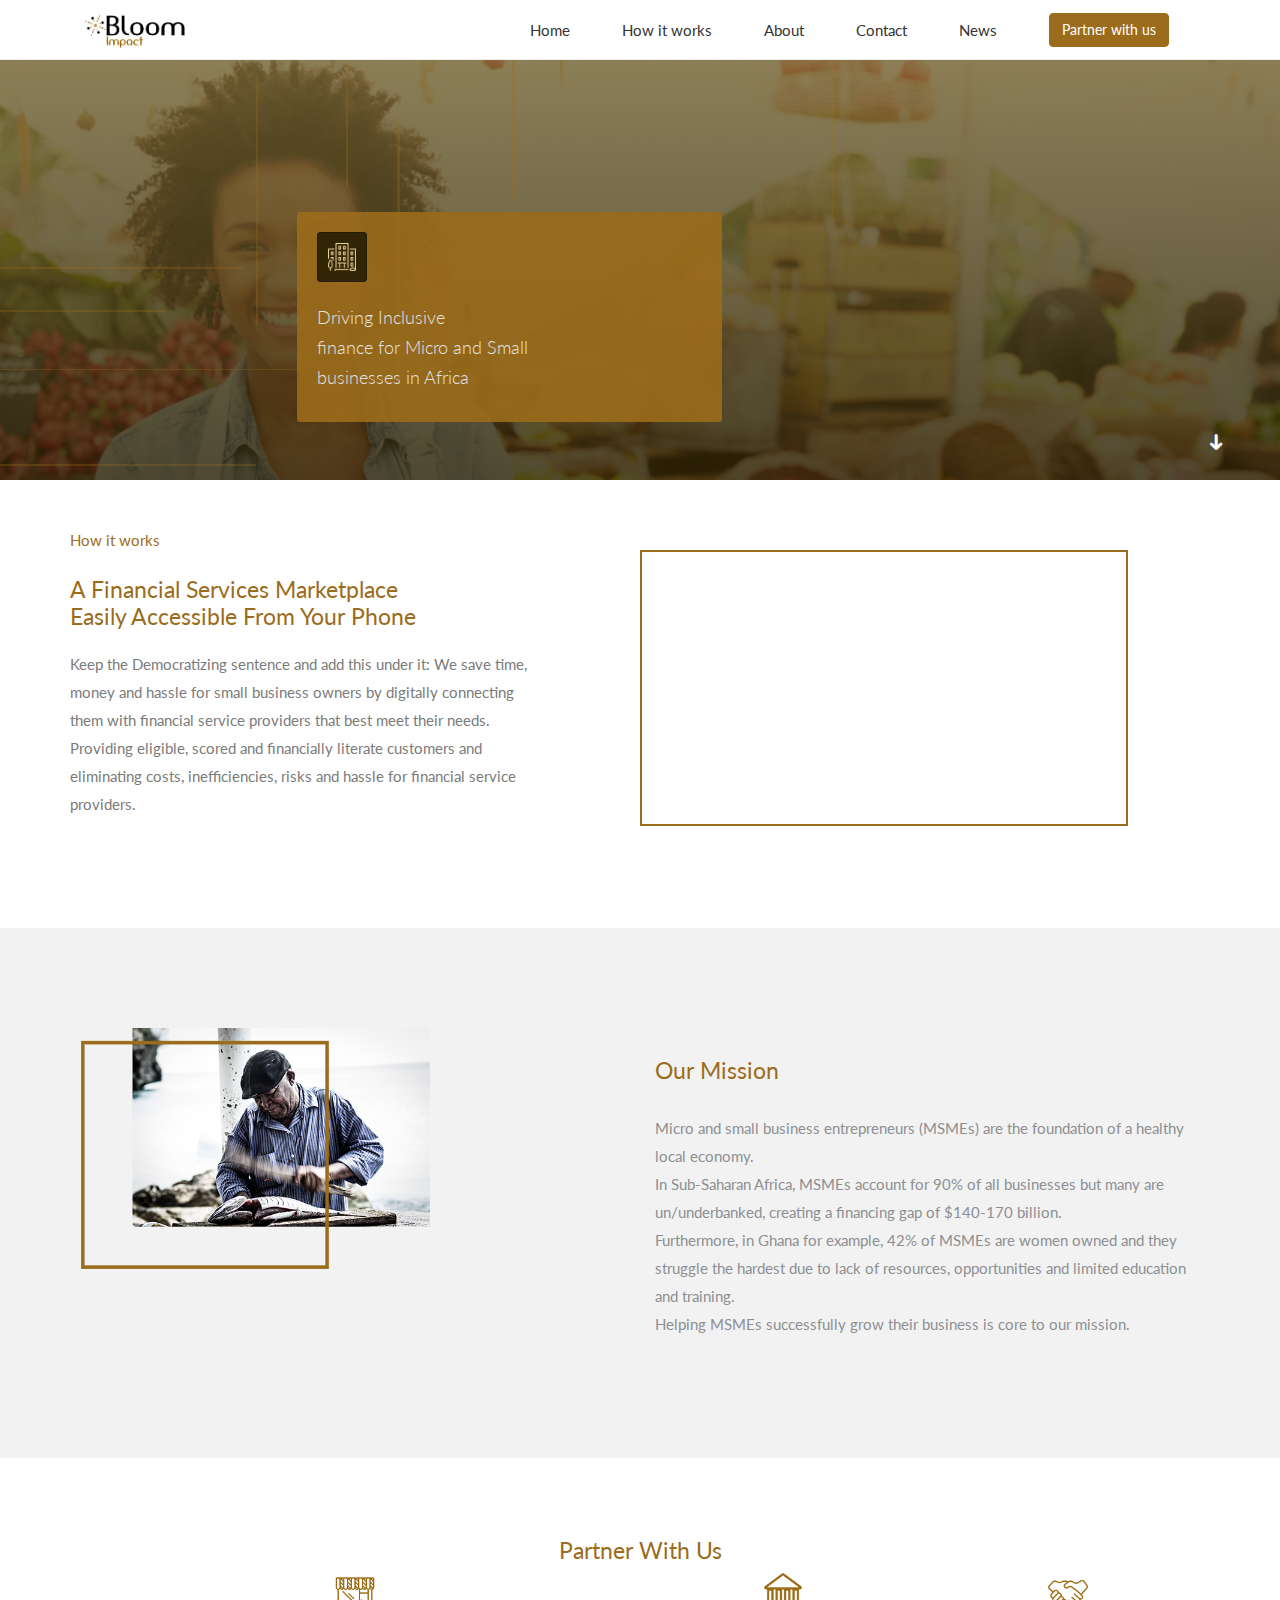
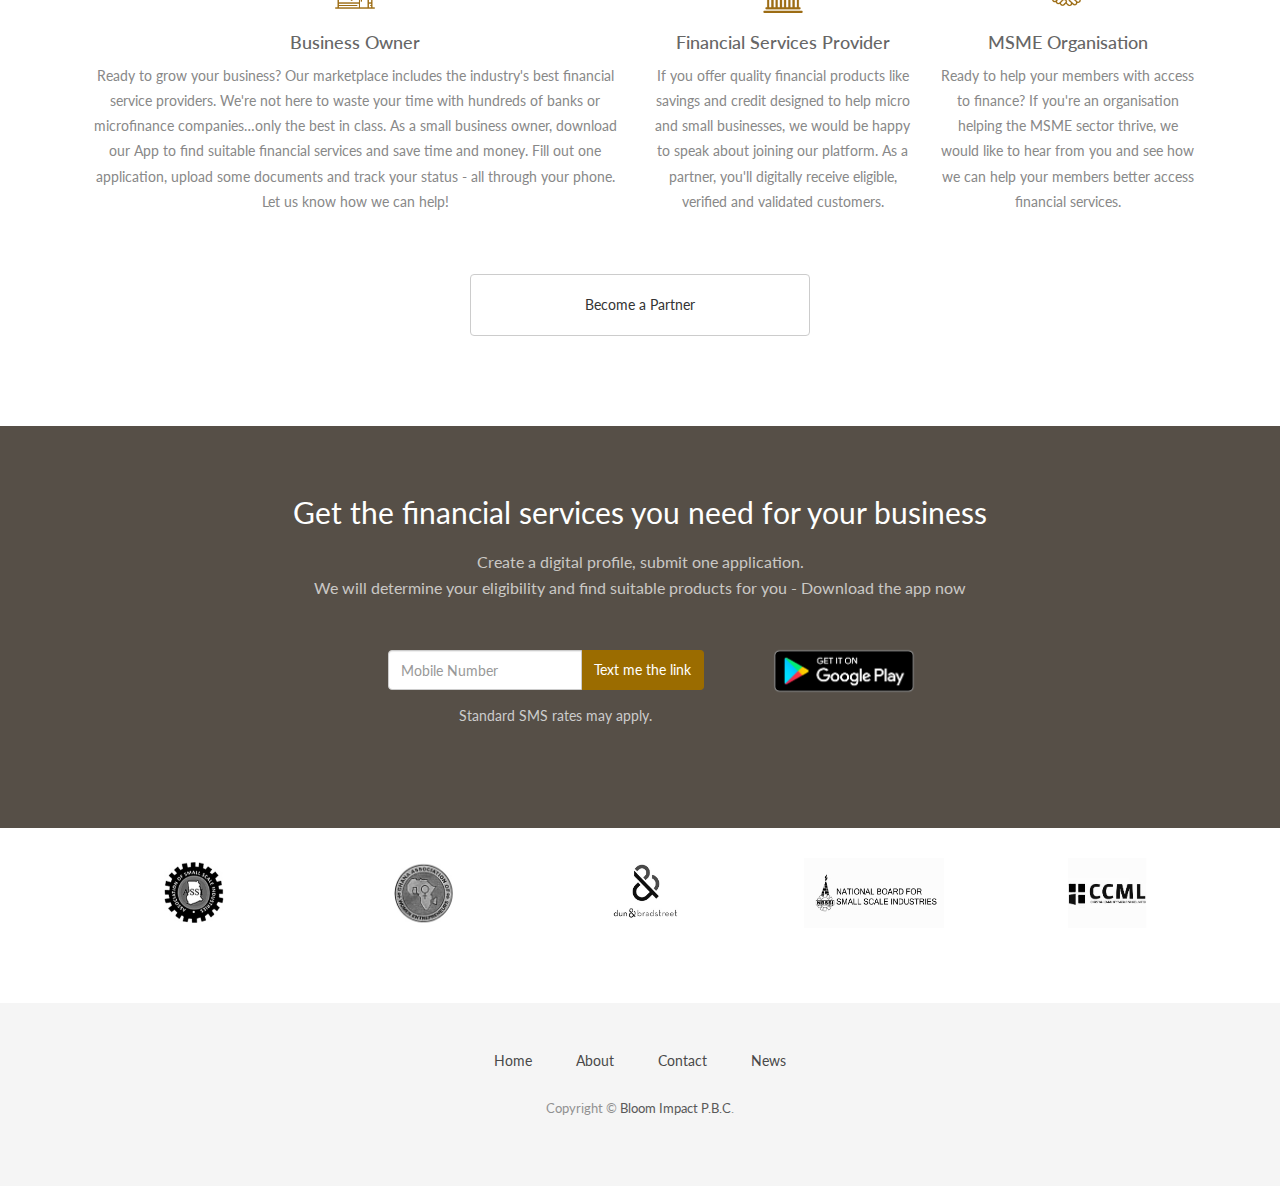
==== index.html @ 213cadcb "Web template" ====
<!DOCTYPE html>
<html>
<head>
   <meta charset="utf-8">
    <meta http-equiv="X-UA-Compatible" content="IE=edge">
    <title>Bloom Impact - A Financial partners Marketplace</title>
    <meta name="description" content="">
    <meta name="viewport" content="width=device-width, initial-scale=1">
    <!-- Place favicon.ico and apple-touch-icon.png in the root directory -->
    <!-- Place favicon.ico and apple-touch-icon.png in the root directory -->
    <link rel="apple-touch-icon" sizes="180x180" href="favicon/apple-touch-icon.png">
    <link rel="icon" type="image/png" sizes="32x32" href="favicon/favicon-32x32.png">
    <link rel="icon" type="image/png" sizes="16x16" href="favicon/favicon-16x16.png">
    <link rel="manifest" href="favicon/manifest.json">
    <link rel="mask-icon" href="favicon/safari-pinned-tab.svg" color="#5bbad5">
    <link rel="shortcut icon" href="favicon/favicon.ico">
    <meta name="msapplication-config" content="favicon/browserconfig.xml">
    <meta name="theme-color" content="#ffffff">    
    <!-- CSS -->
    <link rel="stylesheet" href="css/owl.carousel.css">
    <link rel="stylesheet" href="css/bootstrap.min.css">
    <link rel="stylesheet" href="css/font-awesome.min.css">
    <link rel="stylesheet" href="css/style.css">
    <link rel="stylesheet" href="css/ionicons.min.css">
    <link rel="stylesheet" href="css/animate.css">
    <link rel="stylesheet" href="css/responsive.css">
        <!-- Js -->
    <script src="js/vendor/modernizr-2.6.2.min.js"></script>
    <script src="//ajax.googleapis.com/ajax/libs/jquery/1.10.2/jquery.min.js"></script>
    <script>window.jQuery || document.write('<script src="js/vendor/jquery-1.10.2.min.js"><\/script>')</script>
    <script src="js/bootstrap.min.js"></script>
    <script src="js/owl.carousel.min.js"></script>
    <script src="js/plugins.js"></script>
    <script src="js/jquery.counterup.js"></script>
    <script src="js/slider.js"></script>
    <script src="js/main.js"></script>
</head>
<body>
    <!-- Header Start -->
  <header class="header">
    <div class="container">
      <div class="row">
        <div class="col-md-12 col-sm-12 col-xs-12">
          <!-- header Nav Start -->
          <nav class="navbar navbar-default">
            <div class="container-fluid">
              <!-- Brand and toggle get grouped for better mobile display -->
              <div class="navbar-header">
                <button type="button" class="bloom-vav navbar-toggle collapsed" data-toggle="collapse" data-target="#bs-example-navbar-collapse-1">
                <span class="sr-only">Toggle navigation</span>
                <span class="icon-bar"></span>
                <span class="icon-bar"></span>
                <span class="icon-bar"></span>
                </button>
                <a class="navbar-brand" href="index.html">
                  <img src="img/logo.png" class="small-sz" alt="Bloom Impact Logo">
                </a>
              </div>
                <div class="collapse navbar-collapse bloom-nav-b" id="bs-example-navbar-collapse-1">
                  <ul class="nav navbar-nav navbar-right">
                    <li><a href="#home">Home</a></li>
                    <li><a href="#intro">How it works</a></li>
                    <li><a href="about.html">About</a></li>
                    <li><a href="contact.html">Contact</a></li>
                    <li><a href="news.html">News</a></li>
                    <li><a href="#partner"><button class="btn btn-default btn-bloom">Partner with us</button></a></li>
                  </ul>
                </div><!-- /.navbar-collapse -->
              </div><!-- /.container-fluid -->
            </nav>
          </div>
        </div>
      </div>
    </header><!-- header close -->
    <section id="home">
      <div class="bloomlines hlines"></div>
    <div class="bloomlines lines"></div>
      <div class="container">
        <div class="bloom-wrap">
          <div class="col-md-5 col-sm-5 col-md-offset-2">
             <div class="block">
              <div class="bg-brown col-sm-12 bloom-slider"></div>
            </div>
            </div>
        </div>
        <div class="ion-arrow-down-c animated bounce infinite" style="position: absolute; bottom: 0;
         width: 30px; height: auto; margin-bottom: 20px; right: 0; margin-right: 40px; color: #fff; font-size: 23px !important;"></div>
      </div>
    </section>
  <section id="intro">
      <div class="container">
        <div class="row">
          <div class="col-md-5 col-sm-5 col-xs-12 bloom-move-up">
            <div class="block">
              <div class="section-title">
                <span class="bloom-title-info">How it works</span>
                <h2 class="bloom-title">A financial services marketplace <br/>easily accessible from your phone</h2>
              </div>
              <p>Keep the Democratizing sentence and add this under it:
We save time, money and hassle for small business owners by digitally connecting them with financial service providers that best meet their needs.  Providing eligible, scored and financially literate customers and eliminating costs, inefficiencies, risks and hassle for financial service providers.</p>
            </div>
          </div>
          <div class="col-md-5 col-sm-offset-1 col-sm-5 col-xs-12 bloom-vid-wrap">
            <div class="row bloom-video">
              <style>.embed-container { position: relative; padding-bottom: 56.25%; height: 0; overflow: hidden; max-width: 100%; height: auto; } .embed-container iframe, .embed-container object, .embed-container embed { position: absolute; top: 0; left: 0; width: 100%; height: 100%; }</style><div class='embed-container'><iframe src='https://player.vimeo.com/video/238146349?title=0&amp;byline=0&amp;portrait=0'  frameborder='0' webkitAllowFullScreen mozallowfullscreen allowFullScreen></iframe></div>
            </div>
          </div>
        </div>
      </div>
    </section>
  <section id="feature">
    <div class="container">
      <div class="row">
        <img src="img/section-2.png" class="col-sm-4 col-xs-12 img-wrap-mini">
        <div class="col-md-6 col-sm-6 col-sm-offset-2 col-xs-12">
          <div class="section-title bloom-mg-remove">
                <!--<span class="bloom-title-info">02. Our Background</span>-->
                <br/><br/>
                <h2 class="bloom-title">Our Mission</h2>
              </div>
          <p>Micro and small business entrepreneurs (MSMEs) are the foundation of a healthy local economy. <br/>In Sub-Saharan Africa, MSMEs account for 90% of all businesses but many are un/underbanked, creating a financing gap of $140-170 billion. 
            <br/>
Furthermore, in Ghana for example, 42% of MSMEs are women owned and they struggle the hardest due to lack of resources, opportunities and limited education and training.  
<br/>
Helping MSMEs successfully grow their business is core to our mission.</p>
        </div>
      </div>
    </div>
  </section>
   <!-- partner Start -->
    <section id="partner">
      <div class="container">
        <div class="row">
          <div class="col-sm-12">
          <div class="section-title text-center bloom-mg-remove">
                <h2 class="bloom-title">Partner With Us</h2>
              </div>
            </div>
        </div>
        <div class="col-sm-12">
        <div class="row ">
          <div class="col-sm-6 col-md-6">
            <div class="partner-item">
              <img src="/img/p1.png">
              <h4>Business Owner</h4>
              <p>Ready to grow your business? Our marketplace includes the industry's best financial service providers. We're not here to waste your time with hundreds of banks or microfinance companies…only the best in class. As a small business owner, download our App to find suitable financial services and save time and money. Fill out one application, upload some documents and track your status  - all through your phone. Let us know how we can help!</p>
            </div>
          </div>
          <div class="col-sm-6 col-md-3">
            <div class="partner-item">
              <img src="/img/p2.png">
              <h4>Financial Services Provider</h4>
              <p>If you offer quality financial products like savings and credit designed to help micro and small businesses, we would be happy to speak about joining our platform. As a partner, you'll digitally receive eligible, verified and validated customers. </p>
            </div>
          </div>
          <div class="col-sm-6 col-md-3">
            <div class="partner-item">
              <img src="/img/p3.png">
              <h4>MSME Organisation</h4>
              <p>Ready to help your members with access to finance? If you're an organisation helping the MSME sector thrive, we would like to hear from you and see how we can help your members better access financial services.</p>
            </div>
          </div>
          <div class="col-sm-12 text-center">
            <div class="col-sm-4 col-md-offset-4"><a class="btn btn-default btn-block btn-partner" href="#" >Become a Partner</a></div>
          </div>
        </div>
      </div>
    </div>
    </section>
  <section id="call-to-action">
      <div class="container">
        <div class="row">
          <div class="col-md-12 col-sm-12 col-xs-12">
            <div class="block">
              <h2>Get the financial services you need for your business</h2>
              <p class="call-big">Create a digital profile, submit one application. <br/>We will determine your eligibility and find suitable products for you - Download the app now</p>
              <!--<a class="btn btn-default btn-call-to-action" href="#">Download App And Get Started</a>-->
            </div>
            <div class="block">
                <section class="download-section">
      <div class="row">
      <div class="col-md-8 col-md-offset-3 col-sm-12 col-xs-12">
      <br/>
      <div class="row">
        <div class="col-sm-6 col-xs-12 mg-top-sml">
          <!--<div class="col-sm-2 col-xs-12">
          <select name="country_code" class="bloomselect">
      <option value="233" data-region="GH" class="ttdl-preview" selected>
        +233
      </option>
        <option value="93" data-region="AF" data-placeholder="070 123 4567">
          Afghanistan (+93)
        </option>
      
        <option value="355" data-region="AL" data-placeholder="066 123 4567">
          Albania (+355)
        </option>
      
        <option value="213" data-region="DZ" data-placeholder="0551 23 45 67">
          Algeria (+213)
        </option>
      
        <option value="1" data-region="AS" data-placeholder="(684) 733-1234">
          American Samoa (+1)
        </option>
      
        <option value="376" data-region="AD" data-placeholder="312 345">
          Andorra (+376)
        </option>
      
        <option value="244" data-region="AO" data-placeholder="923 123 456">
          Angola (+244)
        </option>
      
        <option value="1" data-region="AI" data-placeholder="(264) 235-1234">
          Anguilla (+1)
        </option>
      
        <option value="1" data-region="AG" data-placeholder="(268) 464-1234">
          Antigua and Barbuda (+1)
        </option>
      
        <option value="54" data-region="AR" data-placeholder="011 15-2345-6789">
          Argentina (+54)
        </option>
      
        <option value="374" data-region="AM" data-placeholder="077 123456">
          Armenia (+374)
        </option>
      
        <option value="297" data-region="AW" data-placeholder="560 1234">
          Aruba (+297)
        </option>
      
        <option value="61" data-region="AU" data-placeholder="0412 345 678">
          Australia (+61)
        </option>
      
        <option value="43" data-region="AT" data-placeholder="0664 123456">
          Austria (+43)
        </option>
      
        <option value="994" data-region="AZ" data-placeholder="040 123 45 67">
          Azerbaijan (+994)
        </option>
      
        <option value="1" data-region="BS" data-placeholder="(242) 359-1234">
          Bahamas (+1)
        </option>
      
        <option value="973" data-region="BH" data-placeholder="3600 1234">
          Bahrain (+973)
        </option>
      
        <option value="880" data-region="BD" data-placeholder="01812-345678">
          Bangladesh (+880)
        </option>
      
        <option value="1" data-region="BB" data-placeholder="(246) 250-1234">
          Barbados (+1)
        </option>
      
        <option value="375" data-region="BY" data-placeholder="8 029 491-19-11">
          Belarus (+375)
        </option>
      
        <option value="32" data-region="BE" data-placeholder="0470 12 34 56">
          Belgium (+32)
        </option>
      
        <option value="501" data-region="BZ" data-placeholder="622-1234">
          Belize (+501)
        </option>
      
        <option value="229" data-region="BJ" data-placeholder="90 01 12 34">
          Benin (+229)
        </option>
      
        <option value="1" data-region="BM" data-placeholder="(441) 370-1234">
          Bermuda (+1)
        </option>
      
        <option value="975" data-region="BT" data-placeholder="17 12 34 56">
          Bhutan (+975)
        </option>
      
        <option value="591" data-region="BO" data-placeholder="71234567">
          Bolivia (+591)
        </option>
      
        <option value="599" data-region="BQ" data-placeholder="318 1234">
          Bonaire, Sint Eustatius and Saba (+599)
        </option>
      
        <option value="387" data-region="BA" data-placeholder="061 123 456">
          Bosnia and Herzegovina (+387)
        </option>
      
        <option value="267" data-region="BW" data-placeholder="71 123 456">
          Botswana (+267)
        </option>
      
        <option value="55" data-region="BR" data-placeholder="(11) 96123-4567">
          Brazil (+55)
        </option>
      
        <option value="246" data-region="IO" data-placeholder="380 1234">
          British Indian Ocean Territory (+246)
        </option>
      
        <option value="1" data-region="VG" data-placeholder="(284) 300-1234">
          British Virgin Islands (+1)
        </option>
      
        <option value="673" data-region="BN" data-placeholder="712 3456">
          Brunei (+673)
        </option>
      
        <option value="359" data-region="BG" data-placeholder="048 123 456">
          Bulgaria (+359)
        </option>
      
        <option value="226" data-region="BF" data-placeholder="70 12 34 56">
          Burkina Faso (+226)
        </option>
      
        <option value="257" data-region="BI" data-placeholder="79 56 12 34">
          Burundi (+257)
        </option>
      
        <option value="855" data-region="KH" data-placeholder="091 234 567">
          Cambodia (+855)
        </option>
      
        <option value="237" data-region="CM" data-placeholder="6 71 23 45 67">
          Cameroon (+237)
        </option>
      
        <option value="1" data-region="CA" data-placeholder="(204) 234-5678">
          Canada (+1)
        </option>
      
        <option value="238" data-region="CV" data-placeholder="991 12 34">
          Cape Verde (+238)
        </option>
      
        <option value="1" data-region="KY" data-placeholder="(345) 323-1234">
          Cayman Islands (+1)
        </option>
      
        <option value="236" data-region="CF" data-placeholder="70 01 23 45">
          Central African Republic (+236)
        </option>
      
        <option value="235" data-region="TD" data-placeholder="63 01 23 45">
          Chad (+235)
        </option>
      
        <option value="56" data-region="CL" data-placeholder="09 6123 4567">
          Chile (+56)
        </option>
      
        <option value="86" data-region="CN" data-placeholder="131 2345 6789">
          China (+86)
        </option>
      
        <option value="61" data-region="CX" data-placeholder="0412 345 678">
          Christmas Island (+61)
        </option>
      
        <option value="61" data-region="CC" data-placeholder="0412 345 678">
          Cocos Islands (+61)
        </option>
      
        <option value="57" data-region="CO" data-placeholder="321 1234567">
          Colombia (+57)
        </option>
      
        <option value="269" data-region="KM" data-placeholder="321 23 45">
          Comoros (+269)
        </option>
      
        <option value="242" data-region="CG" data-placeholder="06 123 4567">
          Congo (+242)
        </option>
      
        <option value="682" data-region="CK" data-placeholder="71 234">
          Cook Islands (+682)
        </option>
      
        <option value="506" data-region="CR" data-placeholder="8312 3456">
          Costa Rica (+506)
        </option>
      
        <option value="385" data-region="HR" data-placeholder="091 234 5678">
          Croatia (+385)
        </option>
      
        <option value="53" data-region="CU" data-placeholder="05 1234567">
          Cuba (+53)
        </option>
      
        <option value="599" data-region="CW" data-placeholder="9 518 1234">
          Curaçao (+599)
        </option>
      
        <option value="357" data-region="CY" data-placeholder="96 123456">
          Cyprus (+357)
        </option>
      
        <option value="420" data-region="CZ" data-placeholder="601 123 456">
          Czech Republic (+420)
        </option>
      
        <option value="225" data-region="CI" data-placeholder="01 23 45 67">
          Côte d&#x27;Ivoire (+225)
        </option>
      
        <option value="45" data-region="DK" data-placeholder="20 12 34 56">
          Denmark (+45)
        </option>
      
        <option value="253" data-region="DJ" data-placeholder="77 83 10 01">
          Djibouti (+253)
        </option>
      
        <option value="1" data-region="DM" data-placeholder="(767) 225-1234">
          Dominica (+1)
        </option>
      
        <option value="1" data-region="DO" data-placeholder="(809) 234-5678">
          Dominican Republic (+1)
        </option>
      
        <option value="593" data-region="EC" data-placeholder="099 123 4567">
          Ecuador (+593)
        </option>
      
        <option value="20" data-region="EG" data-placeholder="0100 123 4567">
          Egypt (+20)
        </option>
      
        <option value="503" data-region="SV" data-placeholder="7012 3456">
          El Salvador (+503)
        </option>
      
        <option value="240" data-region="GQ" data-placeholder="222 123 456">
          Equatorial Guinea (+240)
        </option>
      
        <option value="291" data-region="ER" data-placeholder="07 123 456">
          Eritrea (+291)
        </option>
      
        <option value="372" data-region="EE" data-placeholder="5123 4567">
          Estonia (+372)
        </option>
      
        <option value="251" data-region="ET" data-placeholder="091 123 4567">
          Ethiopia (+251)
        </option>
      
        <option value="500" data-region="FK" data-placeholder="51234">
          Falkland Islands (+500)
        </option>
      
        <option value="298" data-region="FO" data-placeholder="211234">
          Faroe Islands (+298)
        </option>
      
        <option value="679" data-region="FJ" data-placeholder="701 2345">
          Fiji (+679)
        </option>
      
        <option value="358" data-region="FI" data-placeholder="041 2345678">
          Finland (+358)
        </option>
      
        <option value="33" data-region="FR" data-placeholder="06 12 34 56 78">
          France (+33)
        </option>
      
        <option value="594" data-region="GF" data-placeholder="0694 20 12 34">
          French Guiana (+594)
        </option>
      
        <option value="689" data-region="PF" data-placeholder="87 12 34 56">
          French Polynesia (+689)
        </option>
      
        <option value="241" data-region="GA" data-placeholder="06 03 12 34">
          Gabon (+241)
        </option>
      
        <option value="220" data-region="GM" data-placeholder="301 2345">
          Gambia (+220)
        </option>
      
        <option value="995" data-region="GE" data-placeholder="555 12 34 56">
          Georgia (+995)
        </option>
      
        <option value="49" data-region="DE" data-placeholder="01512 3456789">
          Germany (+49)
        </option>
      
        <option value="233" data-region="GH" data-placeholder="023 123 4567">
          Ghana (+233)
        </option>
      
        <option value="350" data-region="GI" data-placeholder="57123456">
          Gibraltar (+350)
        </option>
      
        <option value="30" data-region="GR" data-placeholder="691 234 5678">
          Greece (+30)
        </option>
      
        <option value="299" data-region="GL" data-placeholder="22 12 34">
          Greenland (+299)
        </option>
      
        <option value="1" data-region="GD" data-placeholder="(473) 403-1234">
          Grenada (+1)
        </option>
      
        <option value="590" data-region="GP" data-placeholder="0690 30-1234">
          Guadeloupe (+590)
        </option>
      
        <option value="1" data-region="GU" data-placeholder="(671) 300-1234">
          Guam (+1)
        </option>
      
        <option value="502" data-region="GT" data-placeholder="5123 4567">
          Guatemala (+502)
        </option>
      
        <option value="44" data-region="GG" data-placeholder="07781 123456">
          Guernsey (+44)
        </option>
      
        <option value="224" data-region="GN" data-placeholder="601 12 34 56">
          Guinea (+224)
        </option>
      
        <option value="245" data-region="GW" data-placeholder="955 012 345">
          Guinea-Bissau (+245)
        </option>
      
        <option value="592" data-region="GY" data-placeholder="609 1234">
          Guyana (+592)
        </option>
      
        <option value="509" data-region="HT" data-placeholder="34 10 1234">
          Haiti (+509)
        </option>
      
        <option value="504" data-region="HN" data-placeholder="9123-4567">
          Honduras (+504)
        </option>
      
        <option value="852" data-region="HK" data-placeholder="5123 4567">
          Hong Kong (+852)
        </option>
      
        <option value="36" data-region="HU" data-placeholder="(20) 123 4567">
          Hungary (+36)
        </option>
      
        <option value="354" data-region="IS" data-placeholder="611 1234">
          Iceland (+354)
        </option>
      
        <option value="91" data-region="IN" data-placeholder="099876 54321">
          India (+91)
        </option>
      
        <option value="62" data-region="ID" data-placeholder="0812-345-678">
          Indonesia (+62)
        </option>
      
        <option value="98" data-region="IR" data-placeholder="0912 345 6789">
          Iran (+98)
        </option>
      
        <option value="964" data-region="IQ" data-placeholder="0791 234 5678">
          Iraq (+964)
        </option>
      
        <option value="353" data-region="IE" data-placeholder="085 012 3456">
          Ireland (+353)
        </option>
      
        <option value="44" data-region="IM" data-placeholder="07924 123456">
          Isle Of Man (+44)
        </option>
      
        <option value="972" data-region="IL" data-placeholder="050-123-4567">
          Israel (+972)
        </option>
      
        <option value="39" data-region="IT" data-placeholder="312 345 6789">
          Italy (+39)
        </option>
      
        <option value="1" data-region="JM" data-placeholder="(876) 210-1234">
          Jamaica (+1)
        </option>
      
        <option value="81" data-region="JP" data-placeholder="090-1234-5678">
          Japan (+81)
        </option>
      
        <option value="44" data-region="JE" data-placeholder="07797 123456">
          Jersey (+44)
        </option>
      
        <option value="962" data-region="JO" data-placeholder="07 9012 3456">
          Jordan (+962)
        </option>
      
        <option value="7" data-region="KZ" data-placeholder="8 (771) 000 9998">
          Kazakhstan (+7)
        </option>
      
        <option value="254" data-region="KE" data-placeholder="0712 123456">
          Kenya (+254)
        </option>
      
        <option value="686" data-region="KI" data-placeholder="72012345">
          Kiribati (+686)
        </option>
      
        <option value="965" data-region="KW" data-placeholder="500 12345">
          Kuwait (+965)
        </option>
      
        <option value="996" data-region="KG" data-placeholder="0700 123 456">
          Kyrgyzstan (+996)
        </option>
      
        <option value="856" data-region="LA" data-placeholder="020 23 123 456">
          Laos (+856)
        </option>
      
        <option value="371" data-region="LV" data-placeholder="21 234 567">
          Latvia (+371)
        </option>
      
        <option value="961" data-region="LB" data-placeholder="71 123 456">
          Lebanon (+961)
        </option>
      
        <option value="266" data-region="LS" data-placeholder="5012 3456">
          Lesotho (+266)
        </option>
      
        <option value="231" data-region="LR" data-placeholder="0770 123 456">
          Liberia (+231)
        </option>
      
        <option value="218" data-region="LY" data-placeholder="091-2345678">
          Libya (+218)
        </option>
      
        <option value="423" data-region="LI" data-placeholder="660 234 567">
          Liechtenstein (+423)
        </option>
      
        <option value="370" data-region="LT" data-placeholder="(8-612) 34567">
          Lithuania (+370)
        </option>
      
        <option value="352" data-region="LU" data-placeholder="628 123 456">
          Luxembourg (+352)
        </option>
      
        <option value="853" data-region="MO" data-placeholder="6612 3456">
          Macao (+853)
        </option>
      
        <option value="389" data-region="MK" data-placeholder="072 345 678">
          Macedonia (+389)
        </option>
      
        <option value="261" data-region="MG" data-placeholder="032 12 345 67">
          Madagascar (+261)
        </option>
      
        <option value="265" data-region="MW" data-placeholder="0991 23 45 67">
          Malawi (+265)
        </option>
      
        <option value="60" data-region="MY" data-placeholder="012-345 6789">
          Malaysia (+60)
        </option>
      
        <option value="960" data-region="MV" data-placeholder="771-2345">
          Maldives (+960)
        </option>
      
        <option value="223" data-region="ML" data-placeholder="65 01 23 45">
          Mali (+223)
        </option>
      
        <option value="356" data-region="MT" data-placeholder="9696 1234">
          Malta (+356)
        </option>
      
        <option value="692" data-region="MH" data-placeholder="235-1234">
          Marshall Islands (+692)
        </option>
      
        <option value="596" data-region="MQ" data-placeholder="0696 20 12 34">
          Martinique (+596)
        </option>
      
        <option value="222" data-region="MR" data-placeholder="22 12 34 56">
          Mauritania (+222)
        </option>
      
        <option value="230" data-region="MU" data-placeholder="5251 2345">
          Mauritius (+230)
        </option>
      
        <option value="262" data-region="YT" data-placeholder="0639 12 34 56">
          Mayotte (+262)
        </option>
      
        <option value="52" data-region="MX" data-placeholder="044 222 123 4567">
          Mexico (+52)
        </option>
      
        <option value="691" data-region="FM" data-placeholder="350 1234">
          Micronesia (+691)
        </option>
      
        <option value="373" data-region="MD" data-placeholder="0621 12 345">
          Moldova (+373)
        </option>
      
        <option value="377" data-region="MC" data-placeholder="06 12 34 56 78">
          Monaco (+377)
        </option>
      
        <option value="976" data-region="MN" data-placeholder="8812 3456">
          Mongolia (+976)
        </option>
      
        <option value="382" data-region="ME" data-placeholder="067 622 901">
          Montenegro (+382)
        </option>
      
        <option value="1" data-region="MS" data-placeholder="(664) 492-3456">
          Montserrat (+1)
        </option>
      
        <option value="212" data-region="MA" data-placeholder="0650-123456">
          Morocco (+212)
        </option>
      
        <option value="258" data-region="MZ" data-placeholder="82 123 4567">
          Mozambique (+258)
        </option>
      
        <option value="95" data-region="MM" data-placeholder="09 212 3456">
          Myanmar (+95)
        </option>
      
        <option value="264" data-region="NA" data-placeholder="081 123 4567">
          Namibia (+264)
        </option>
      
        <option value="674" data-region="NR" data-placeholder="555 1234">
          Nauru (+674)
        </option>
      
        <option value="977" data-region="NP" data-placeholder="984-1234567">
          Nepal (+977)
        </option>
      
        <option value="31" data-region="NL" data-placeholder="06 12345678">
          Netherlands (+31)
        </option>
      
        <option value="687" data-region="NC" data-placeholder="75.12.34">
          New Caledonia (+687)
        </option>
      
        <option value="64" data-region="NZ" data-placeholder="021 123 4567">
          New Zealand (+64)
        </option>
      
        <option value="505" data-region="NI" data-placeholder="8123 4567">
          Nicaragua (+505)
        </option>
      
        <option value="227" data-region="NE" data-placeholder="93 12 34 56">
          Niger (+227)
        </option>
      
        <option value="234" data-region="NG" data-placeholder="0802 123 4567">
          Nigeria (+234)
        </option>
      
        <option value="683" data-region="NU" data-placeholder="1234">
          Niue (+683)
        </option>
      
        <option value="672" data-region="NF" data-placeholder="3 81234">
          Norfolk Island (+672)
        </option>
      
        <option value="850" data-region="KP" data-placeholder="0192 123 4567">
          North Korea (+850)
        </option>
      
        <option value="1" data-region="MP" data-placeholder="(670) 234-5678">
          Northern Mariana Islands (+1)
        </option>
      
        <option value="47" data-region="NO" data-placeholder="406 12 345">
          Norway (+47)
        </option>
      
        <option value="968" data-region="OM" data-placeholder="9212 3456">
          Oman (+968)
        </option>
      
        <option value="92" data-region="PK" data-placeholder="0301 2345678">
          Pakistan (+92)
        </option>
      
        <option value="680" data-region="PW" data-placeholder="620 1234">
          Palau (+680)
        </option>
      
        <option value="970" data-region="PS" data-placeholder="0599 123 456">
          Palestine (+970)
        </option>
      
        <option value="507" data-region="PA" data-placeholder="6001-2345">
          Panama (+507)
        </option>
      
        <option value="675" data-region="PG" data-placeholder="681 2345">
          Papua New Guinea (+675)
        </option>
      
        <option value="595" data-region="PY" data-placeholder="0961 456789">
          Paraguay (+595)
        </option>
      
        <option value="51" data-region="PE" data-placeholder="912 345 678">
          Peru (+51)
        </option>
      
        <option value="63" data-region="PH" data-placeholder="0905 123 4567">
          Philippines (+63)
        </option>
      
        <option value="48" data-region="PL" data-placeholder="512 345 678">
          Poland (+48)
        </option>
      
        <option value="351" data-region="PT" data-placeholder="912 345 678">
          Portugal (+351)
        </option>
      
        <option value="1" data-region="PR" data-placeholder="(787) 234-5678">
          Puerto Rico (+1)
        </option>
      
        <option value="974" data-region="QA" data-placeholder="3312 3456">
          Qatar (+974)
        </option>
      
        <option value="262" data-region="RE" data-placeholder="0692 12 34 56">
          Reunion (+262)
        </option>
      
        <option value="40" data-region="RO" data-placeholder="0712 345 678">
          Romania (+40)
        </option>
      
        <option value="7" data-region="RU" data-placeholder="8 (912) 345-67-89">
          Russia (+7)
        </option>
      
        <option value="250" data-region="RW" data-placeholder="0720 123 456">
          Rwanda (+250)
        </option>
      
        <option value="590" data-region="BL" data-placeholder="0690 30-1234">
          Saint Barthélemy (+590)
        </option>
      
        <option value="290" data-region="SH" data-placeholder="22158">
          Saint Helena (+290)
        </option>
      
        <option value="1" data-region="KN" data-placeholder="(869) 765-2917">
          Saint Kitts And Nevis (+1)
        </option>
      
        <option value="1" data-region="LC" data-placeholder="(758) 284-5678">
          Saint Lucia (+1)
        </option>
      
        <option value="590" data-region="MF" data-placeholder="0690 30-1234">
          Saint Martin (+590)
        </option>
      
        <option value="508" data-region="PM" data-placeholder="055 12 34">
          Saint Pierre And Miquelon (+508)
        </option>
      
        <option value="1" data-region="VC" data-placeholder="(784) 430-1234">
          Saint Vincent And The Grenadines (+1)
        </option>
      
        <option value="685" data-region="WS" data-placeholder="601234">
          Samoa (+685)
        </option>
      
        <option value="378" data-region="SM" data-placeholder="66 66 12 12">
          San Marino (+378)
        </option>
      
        <option value="239" data-region="ST" data-placeholder="981 2345">
          Sao Tome And Principe (+239)
        </option>
      
        <option value="966" data-region="SA" data-placeholder="051 234 5678">
          Saudi Arabia (+966)
        </option>
      
        <option value="221" data-region="SN" data-placeholder="70 123 45 67">
          Senegal (+221)
        </option>
      
        <option value="381" data-region="RS" data-placeholder="060 1234567">
          Serbia (+381)
        </option>
      
        <option value="248" data-region="SC" data-placeholder="2 510 123">
          Seychelles (+248)
        </option>
      
        <option value="232" data-region="SL" data-placeholder="(025) 123456">
          Sierra Leone (+232)
        </option>
      
        <option value="65" data-region="SG" data-placeholder="8123 4567">
          Singapore (+65)
        </option>
      
        <option value="1" data-region="SX" data-placeholder="(721) 520-5678">
          Sint Maarten (Dutch part) (+1)
        </option>
      
        <option value="421" data-region="SK" data-placeholder="0912 123 456">
          Slovakia (+421)
        </option>
      
        <option value="386" data-region="SI" data-placeholder="031 234 567">
          Slovenia (+386)
        </option>
      
        <option value="677" data-region="SB" data-placeholder="74 21234">
          Solomon Islands (+677)
        </option>
      
        <option value="252" data-region="SO" data-placeholder="7 1123456">
          Somalia (+252)
        </option>
      
        <option value="27" data-region="ZA" data-placeholder="071 123 4567">
          South Africa (+27)
        </option>
      
        <option value="82" data-region="KR" data-placeholder="010-0000-0000">
          South Korea (+82)
        </option>
      
        <option value="211" data-region="SS" data-placeholder="0977 123 456">
          South Sudan (+211)
        </option>
      
        <option value="34" data-region="ES" data-placeholder="612 34 56 78">
          Spain (+34)
        </option>
      
        <option value="94" data-region="LK" data-placeholder="071 234 5678">
          Sri Lanka (+94)
        </option>
      
        <option value="249" data-region="SD" data-placeholder="091 123 1234">
          Sudan (+249)
        </option>
      
        <option value="597" data-region="SR" data-placeholder="741-2345">
          Suriname (+597)
        </option>
      
        <option value="47" data-region="SJ" data-placeholder="412 34 567">
          Svalbard And Jan Mayen (+47)
        </option>
      
        <option value="268" data-region="SZ" data-placeholder="7612 3456">
          Swaziland (+268)
        </option>
      
        <option value="46" data-region="SE" data-placeholder="070-123 45 67">
          Sweden (+46)
        </option>
      
        <option value="41" data-region="CH" data-placeholder="078 123 45 67">
          Switzerland (+41)
        </option>
      
        <option value="963" data-region="SY" data-placeholder="0944 567 890">
          Syria (+963)
        </option>
      
        <option value="886" data-region="TW" data-placeholder="0912 345 678">
          Taiwan (+886)
        </option>
      
        <option value="992" data-region="TJ" data-placeholder="(8) 917 12 3456">
          Tajikistan (+992)
        </option>
      
        <option value="255" data-region="TZ" data-placeholder="0621 234 567">
          Tanzania (+255)
        </option>
      
        <option value="66" data-region="TH" data-placeholder="081 234 5678">
          Thailand (+66)
        </option>
      
        <option value="243" data-region="CD" data-placeholder="0991 234 567">
          The Democratic Republic Of Congo (+243)
        </option>
      
        <option value="670" data-region="TL" data-placeholder="7721 2345">
          Timor-Leste (+670)
        </option>
      
        <option value="228" data-region="TG" data-placeholder="90 11 23 45">
          Togo (+228)
        </option>
      
        <option value="690" data-region="TK" data-placeholder="7290">
          Tokelau (+690)
        </option>
      
        <option value="676" data-region="TO" data-placeholder="771 5123">
          Tonga (+676)
        </option>
      
        <option value="1" data-region="TT" data-placeholder="(868) 291-1234">
          Trinidad and Tobago (+1)
        </option>
      
        <option value="216" data-region="TN" data-placeholder="20 123 456">
          Tunisia (+216)
        </option>
      
        <option value="90" data-region="TR" data-placeholder="0501 234 5678">
          Turkey (+90)
        </option>
      
        <option value="993" data-region="TM" data-placeholder="8 66 123456">
          Turkmenistan (+993)
        </option>
      
        <option value="1" data-region="TC" data-placeholder="(649) 231-1234">
          Turks And Caicos Islands (+1)
        </option>
      
        <option value="688" data-region="TV" data-placeholder="901234">
          Tuvalu (+688)
        </option>
      
        <option value="1" data-region="VI" data-placeholder="(340) 642-1234">
          U.S. Virgin Islands (+1)
        </option>
      
        <option value="256" data-region="UG" data-placeholder="0712 345678">
          Uganda (+256)
        </option>
      
        <option value="380" data-region="UA" data-placeholder="039 123 4567">
          Ukraine (+380)
        </option>
      
        <option value="971" data-region="AE" data-placeholder="050 123 4567">
          United Arab Emirates (+971)
        </option>
      
        <option value="44" data-region="GB" data-placeholder="07400 123456">
          United Kingdom (+44)
        </option>
      
        <option value="1" data-region="US" data-placeholder="(201) 555-0123">
          United States (+1)
        </option>
      
        <option value="598" data-region="UY" data-placeholder="094 231 234">
          Uruguay (+598)
        </option>
      
        <option value="998" data-region="UZ" data-placeholder="8 91 234 56 78">
          Uzbekistan (+998)
        </option>
      
        <option value="678" data-region="VU" data-placeholder="591 2345">
          Vanuatu (+678)
        </option>
      
        <option value="39" data-region="VA" data-placeholder="312 345 6789">
          Vatican (+39)
        </option>
      
        <option value="58" data-region="VE" data-placeholder="0412-1234567">
          Venezuela (+58)
        </option>
      
        <option value="84" data-region="VN" data-placeholder="091 234 56 78">
          Vietnam (+84)
        </option>
      
        <option value="681" data-region="WF" data-placeholder="50 12 34">
          Wallis And Futuna (+681)
        </option>
      
        <option value="212" data-region="EH" data-placeholder="0650-123456">
          Western Sahara (+212)
        </option>
      
        <option value="967" data-region="YE" data-placeholder="0712 345 678">
          Yemen (+967)
        </option>
      
        <option value="260" data-region="ZM" data-placeholder="095 5123456">
          Zambia (+260)
        </option>
      
        <option value="263" data-region="ZW" data-placeholder="071 123 4567">
          Zimbabwe (+263)
        </option>
      
        <option value="358" data-region="AX" data-placeholder="041 2345678">
          Åland Islands (+358)
        </option>
      
    </select>
      </div>-->
      <div class="col-sm-12 col-xs-12">
        <div class="input-group">
            <input type="text" class="form-control bloominput" name="validate-text" id="validate-text" placeholder="Mobile Number" required>
            <span class="input-group-addon bloom">Text me the link</span>
          </div>
      <p class="sml-smz">Standard SMS rates may apply.</p>
      </div>
        </div>
   <div class="col-sm-6 ">
    <!--<a href="/playstore"><img src="img/app-str.png" class="col-xs-12 appstore"></a>-->
    <a href="https://play.google.com/store/apps/details?id=com.bloomimpact.bancus&hl=en" target="_blank"><img src="img/playstore.png" class="col-xs-12 playstore"></a>
      </div>

      </div>
    </div>
  </div>
    </section>
            </div>
          </div>
        </div>
      </div>
    </section>

  <section id="clients-logo-section">
      <div class="container">
        <div class="row">
          <div class="col-md-12 col-sm-12 col-xs-12">
            <div class="block">
              <div id="clients-logo" class="owl-carousel">
                <div class="clients-logo-img">
                  <img src="img/logos/1.png" alt="Features">
                </div>
                <div class="clients-logo-img">
                  <img src="img/logos/2.png" alt="Features">
                </div>
                <div class="clients-logo-img">
                  <img src="img/logos/3.png" alt="Features">
                </div>
                <div class="clients-logo-img">
                  <img src="img/logos/4.png" alt="Features">
                </div>
                <div class="clients-logo-img">
                  <img src="img/logos/5.png" alt="Features">
                </div>
                <div class="clients-logo-img">
                  <img src="img/logos/6.png" alt="Features">
                </div>
                <div class="clients-logo-img">
                  <img src="img/logos/7.png" alt="Features">
                </div>
              </div>
            </div>
          </div>
        </div>
      </div>
    </section>
   <footer>
      <div class="container">
        <div class="row">
          <div class="col-md-12 col-sm-12 col-xs-12">
            <div class="footer-manu">
              <ul>
                <li><a href="index.html">Home</a></li>
                    <li><a href="about.html">About</a></li>
                    <li><a href="contact.html">Contact</a></li>
                    <li><a href="news.html">News</a></li>
              </ul>
            </div>
            <p>Copyright &copy; <a href="/">Bloom Impact P.B.C</a>.</p>
          </div>
        </div>
      </div>
    </footer>
<script>
function initparticles() {
   hlines();
   lines();
}
function hlines() {
   $.each($(".bloomlines.hlines"), function() {
      var linecount = 6;
      for (var i = 0; i <= linecount; i++) {
         $(this).append(
            '<span class="particle" style="left:' +
               $.rnd(-30, 30) +
               "%; bottom:" +
               $.rnd(-10, 110) +
               "%;height:" +
               $.rnd(1, 3) +
               "px; width:" +
               $.rnd(20, 80) +
               "%;animation-delay: -" +
               $.rnd(0, 30) / 10 +
               's;"></span>'
         );
      }
   });
}
function lines() {
   $.each($(".bloomlines.lines"), function() {
      var linecount = 6;
      for (var i = 0; i <= linecount; i++) {
         $(this).append(
            '<span class="particle" style="top:' +
               $.rnd(-30, 30) +
               "%; left:" +
               $.rnd(-10, 110) +
               "%;width:" +
               $.rnd(1, 3) +
               "px; height:" +
               $.rnd(20, 80) +
               "%;animation-delay: -" +
               $.rnd(0, 30) / 10 +
               's;"></span>'
         );
      }
   });
}


jQuery.rnd = function(m, n) {
   m = parseInt(m);
   n = parseInt(n);
   return Math.floor(Math.random() * (n - m + 1)) + m;
};

initparticles();

$(document).ready(function(){
    animateDiv();
    
});

function makeNewPosition(){
    
    // Get viewport dimensions (remove the dimension of the div)
    var h = 20;
    var w = $('.container').width() / 4.5;
    
    var nh = h;
    var nw = Math.floor(Math.random() * w);
    
    return [nh,nw];    
    
}

function animateDiv(){
    var newq = makeNewPosition();
    var oldq = $('.bloom-wrap').offset();
    var speed = calcSpeed([oldq.top, oldq.left], newq);
    
    $('.bloom-wrap').animate({ top: newq[0], left: newq[1] }, speed, function(){
      animateDiv();        
    });
    
};

function calcSpeed(prev, next) {
    
    var x = Math.abs(prev[1] - next[1]);
    var y = Math.abs(prev[0] - next[0]);
    
    var greatest = x > y ? x : y;
    
    var speedModifier = 0.05;

    var speed = Math.ceil(greatest/speedModifier);

    return speed;

}

$(function(){
var bloomslider = [],
        indexe = 0;
    bloomslider.push('<img src="img/1.png" class="animated fadeInLeft img-wrap-icon"><br/><h3 class="animated fadeInUp sml-font">Driving Inclusive <br/> finance for Micro and Small <br/> businesses in Africa</h3>');
    bloomslider.push('<img src="img/2.png" class="img-wrap-icon animated fadeInUp"><br/><h3 class="animated fadeInDown sml-font">Growing a business is hard,<br/> getting adequate financial<br/> services shouldn\'t be</h3>');
    bloomslider.push('<img src="img/3.png" class="img-wrap-icon animated fadeInDown"><br/><h3 class="animated fadeInLeft sml-font">Bloom Impact is a digital marketplace connecting micro and small businesses with financial products that meet their needs</h3>');
    bloomslider.push('<img src="img/3.png" class="img-wrap-icon animated fadeInDown"><br/><h3 class="animated fadeInLeft sml-font">Digital customer<br/> acquisition creates massive<br/> efficiency and reduces costs</h3>');
    bloomslider.push('<img src="img/3.png" class="img-wrap-icon animated fadeInDown"><br/><h3 class="animated fadeInLeft sml-font">Being financially literate,<br/> you can better manage your business<br/> and financial services</h3>');
    
    function cyclehm() {
        $('.bloom-slider').html(bloomslider[indexe]);
        indexe++;

        if (indexe === bloomslider.length) {
            indexe = 0;
        }

        setTimeout(cyclehm, 10000);
    }
    cyclehm();
});
$('a[href*="#"]')
  // Remove links that don't actually link to anything
  .not('[href="#"]')
  .not('[href="#0"]')
  .click(function(event) {
    // On-page links
    if (
      location.pathname.replace(/^\//, '') == this.pathname.replace(/^\//, '') 
      && 
      location.hostname == this.hostname
    ) {
      // Figure out element to scroll to
      var target = $(this.hash);
      target = target.length ? target : $('[name=' + this.hash.slice(1) + ']');
      // Does a scroll target exist?
      if (target.length) {
        // Only prevent default if animation is actually gonna happen
        event.preventDefault();
        $('html, body').animate({
          scrollTop: target.offset().top - 58
        }, 1000, function() {
          // Callback after animation
          // Must change focus!
          var $target = $(target);
          $target.focus();
          if ($target.is(":focus")) { // Checking if the target was focused
            return false;
          } else {
            $target.attr('tabindex','-1'); // Adding tabindex for elements not focusable
            $target.focus(); // Set focus again
          };
        });
      }
    }
  });
</script>
</body>
</html>
---- css/style.css ----
@import url('https://fonts.googleapis.com/css?family=Lato');
body {
  font-family: 'Lato', sans-serif;
  -webkit-font-smoothing: antialiased;
}
h1,
h2,
h3,
h4,
h5,
h6 {
  font-family: 'Lato', sans-serif;
}
h2 {
  font-size: 30px;
  font-weight: 400;
}
h3 {
  font-size: 28px;
  font-weight: 300;
}
p {
  font-size: 15px;
  line-height: 28px;
}
ul {
  padding: 0;
  margin: 0;
  list-style: none;
}
a,
a:active,
a:focus,
a:active {
  text-decoration: none !important;
}
.section-title {
  margin-bottom: 70px;
}
.section-title h2 {
  text-transform: uppercase;
  font-size: 28px;
  font-weight: 600;
}
.section-title p {
  color: #666;
}
/*--
	Header Start 
--*/
header {
  position: fixed;
  width:100%;
  top: 0;
  left:0;
  right:0;
  padding: 10px 0;
  z-index: 99999999 !important;
  background-color: #ffffff;
  height: 60px;
  border-bottom: solid 1px #eee;
}
header .navbar {
  margin-bottom: 0px;
  border: 0px;
}
header .navbar-brand {
  padding-top: 5px;
}
header .navbar-default {
  background: none;
  border: 0px;
}
header .navbar-default .navbar-nav {
  padding-top: 10px;
}
header .navbar-default .navbar-nav li a {
  color: #333333;
  padding: 0px 26px;
  font-size: 15px;
}
font header .navbar-default .navbar-nav li a:hover {
  color: #000;
}
/*---------------------------------------------
					Index Start 
-----------------------------------------------*/
/*--
	Slider Start 
--*/
#home {
  background: url("../img/slider-bg.jpg") no-repeat;
  background-size: cover;
  background-attachment: fixed;
  background-position: 10% 0%;
  padding: 200px 0 280px 0;
  height: 40vh !important;
  position: relative;
  overflow: hidden !important;
  font-family: 'Roboto', sans-serif !important;
  outline: none !important;
}
#home:before {
  content: "";
  position: absolute;
  left: 0;
  top: 0;
  bottom: 0;
  right: 0;
  width: 100%;
  height: 100%;
  background: linear-gradient(to top, #261e03, #7a6934);
  opacity: 0.8;
}
#home .block {
  color: #E3E3E4;
  padding: 10px;
  width: 100% !important;
}
#home .block h1 {
  font-family: 'Lato', sans-serif;
  font-weight: 100;
  font-size: 45px;
  line-height: 60px;
  letter-spacing: 10px;
  padding-bottom: 45px;
}
#home .block p {
  font-size: 23px;
  line-height: 44px;
  font-family: 'Lato', sans-serif;
  font-weight: 300;
  letter-spacing: 3px;
}
/*--
	wrapper Start 
--*/
#intro {
  padding: 100px 0;
}
#intro .block h2 {
  padding-top: 35px;
  line-height: 27px;
  margin: 0;
}
#intro .block p {
  color: #7B7B7B;
  padding-top: 20px;
}
#intro .section-title {
  margin-bottom: 0px;
}
#intro .section-title p {
  padding-top: 20px;
}
.bloom-title{
  color: #9b6c1b !important;
  margin-top: -10px !important;
  font-size: 23px !important;
  text-transform: capitalize !important;
  font-weight: normal !important;
}
.bloom-title-info{
  color: #9b6c1b !important;
  font-size: 15px !important;
}
.bloom-move-up{
  margin-top: -50px !important;
}
/*--
	partner Start 
--*/
#partner {
  text-align: center;
  padding: 90px 0;
}
#partner .partner-item {
  padding-bottom: 30px;
}
#partner .partner-item img {
  width: 40px;
  height: auto;
}
#partner .partner-item h4 {
  padding-top: 20px;
  margin: 0;
  color: #666;
}
#partner .partner-item p {
  color: #888;
  padding-top: 10px;
  margin: 0;
  font-size: 14px;
  line-height: 1.8;
}
/*--
	call-to-action Start 
--*/
#call-to-action {
  background: url("../img/call-to-action-bg.jpg") no-repeat;
  background-size: cover;
  background-attachment: fixed;
  padding: 70px 0px;
  position: relative;
  text-align: center;
  color: #fff;
}
#call-to-action:before {
  content: "";
  position: absolute;
  left: 0;
  right: 0;
  top: 0;
  bottom: 0;
  width: 100%;
  height: 100%;
  background: #2c2319;
  opacity: 0.8;
}
#call-to-action h2 {
  padding-bottom: 20px;
  line-height: 33px;
  margin: 0;
  font-size: 30px;
}
#call-to-action p {
  font-size: 14px;
  line-height: 1.6;
}
#call-to-action .btn-call-to-action {
  padding: 15px 35px;
  border: none;
  background-color: #fff;
  font-size: 15px;
  color: #333333;
  margin-top: 30px;
}
/*--
	Feature Start 
--*/
#feature {
  background: #f2f2f2 !important;
  width: 100%;
  display: block;
  position: relative;
  overflow: visible;
  background-attachment: fixed;
  background-repeat: no-repeat;
  background-position: center center;
  background-color: #fff;
  -webkit-background-size: cover;
  -moz-background-size: cover;
  -o-background-size: cover;
  background-size: cover;
  -webkit-box-sizing: border-box;
  -moz-box-sizing: border-box;
  box-sizing: border-box;
  -webkit-backface-visibility: hidden;
  backface-visibility: hidden;
  padding: 100px 0;
}
#feature h2 {
  font-size: 28px;
  font-weight: 600;
  margin-bottom: 30px;
}
#feature p {
  color: #8d8f92;
  margin-bottom: 20px;
}
#feature .btn-view-works {
  background: #655E7A;
  color: #fff;
  padding: 10px 20px;
}
/*--
	content Start 
--*/
#testimonial {
  padding: 100px 0;
}
#testimonial .block h2 {
  line-height: 27px;
  color: #5C5C5C;
  padding-top: 110px;
}
#testimonial .block p {
  padding-top: 50px;
  color: #7B7B7B;
}
#testimonial .counter-box li {
  width: 50%;
  float: left;
  text-align: center;
  margin: 30px 0 30px;
}
#testimonial .counter-box li i {
  font-size: 35px;
}
#testimonial .counter-box li h4 {
  font-size: 30px;
  font-weight: bold;
}
#testimonial .counter-box li span {
  color: #555;
}
#testimonial .testimonial-carousel {
  text-align: center;
  width: 100%;
  border: 1px solid #DEDEDE;
  padding: 24px;
  margin: 0 auto;
}
#testimonial .testimonial-carousel img {
  padding-bottom: 38px;
}
#testimonial .testimonial-carousel p {
  line-height: 28px;
  font-weight: 300;
  padding-bottom: 20px;
}
#testimonial .testimonial-carousel .user img {
  padding-bottom: 0px;
  border-radius: 500px;
  max-width: 100px !important;
  height: auto!important;
}
#testimonial .testimonial-carousel .user p {
  padding-bottom: 0;
  font-size: 16px;
  line-height: 28px;
  color: #353241;
}
#testimonial .testimonial-carousel .user p span {
  display: block;
  color: #353241;
  font-weight: 600;
}
#testimonial .testimonial-carousel .owl-carousel .owl-pagination div {
  border: 1px solid #1D1D1D;
  border-radius: 500px;
  display: inline-block;
  height: 10px;
  margin-right: 15px;
  width: 10px;
}
#testimonial .testimonial-carousel .owl-carousel .owl-pagination div.active {
  background: #5C5C5C;
  font-size: 30px;
  display: inline-block;
  border: 0px;
}
/*--
	features Start 
--*/
#clients-logo-section {
  padding-top: 30px;
  padding-bottom: 75px;
}
#clients-logo-section .clients-logo-img {
  padding: 0px 50px;
}
.clients-logo-img img{
  width:auto !important; 
  height: 70px !important;
}
/*---------------------------------------------
					Work Start 
-----------------------------------------------*/
/*--
	Slider-work Start 
--*/
#global-header {
  background: url("../img/about.jpg") no-repeat;
  background-size: cover;
  padding-top: 150px;
  padding-bottom: 107px;
  position: relative;
  background-attachment: fixed;
}
#global-header:before {
  content: "";
  position: absolute;
  left: 0;
  top: 0;
  bottom: 0;
  right: 0;
  width: 100%;
  height: 100%;
  background: linear-gradient(to top, #261e03, #7a6934);
  opacity: 0.8;
}
#global-header .block {
  color: #E3E3E4;
  margin: 0 auto;
  padding-left: 90px;
  text-align: center;
}
#global-header .block h1 {
  font-weight: 100;
  font-size: 45px;
  letter-spacing: 6px;
  padding-bottom: 15px;
  margin-top: 0;
  text-transform: capitalize;
}
#global-header .block p {
  font-size: 16px;
  font-weight: 300;
  letter-spacing: 1px;
  word-spacing: 3px;
}
#news {
  background: url("../img/news.jpg") no-repeat;
  background-size: cover;
  padding-top: 150px;
  padding-bottom: 107px;
  position: relative;
  background-attachment: fixed;
}
#news:before {
  content: "";
  position: absolute;
  left: 0;
  top: 0;
  bottom: 0;
  right: 0;
  width: 100%;
  height: 100%;
  background: linear-gradient(to top, #261e03, #7a6934);
  opacity: 0.8;
}
#news .block {
  color: #E3E3E4;
  margin: 0 auto;
  padding-left: 90px;
  text-align: center;
}
#news .block h1 {
  font-weight: 100;
  font-size: 45px;
  letter-spacing: 6px;
  padding-bottom: 15px;
  margin-top: 0;
  text-transform: capitalize;
}
#news .block p {
  font-size: 16px;
  font-weight: 300;
  letter-spacing: 1px;
  word-spacing: 3px;
}
#contact-b {
  background: url("../img/contact.jpg") no-repeat;
  background-size: cover;
  padding-top: 150px;
  padding-bottom: 107px;
  position: relative;
  background-attachment: fixed;
}
#contact-b:before {
  content: "";
  position: absolute;
  left: 0;
  top: 0;
  bottom: 0;
  right: 0;
  width: 100%;
  height: 100%;
  background: linear-gradient(to top, #261e03, #7a6934);
  opacity: 0.8;
}
#contact-b .block {
  color: #E3E3E4;
  margin: 0 auto;
  padding-left: 90px;
  text-align: center;
}
#contact-b .block h1 {
  font-weight: 100;
  font-size: 45px;
  letter-spacing: 6px;
  padding-bottom: 15px;
  margin-top: 0;
  text-transform: capitalize;
}
#contact-b .block p {
  font-size: 16px;
  font-weight: 300;
  letter-spacing: 1px;
  word-spacing: 3px;
}
/*--
	wrapper-work Start 
--*/
#wrapper-work {
  overflow: hidden;
  padding-top: 100px;
}
#wrapper-work ul li {
  width: 50%;
  float: left;
  position: relative;
}
#wrapper-work ul li img {
  width: 100%;
  height: 100%;
}
#wrapper-work ul li .items-text {
  position: absolute;
  top: 0;
  bottom: 0;
  left: 0;
  right: 0;
  width: 100%;
  height: 100%;
  color: #fff;
  background: rgba(0, 0, 0, 0.6);
  padding-left: 44px;
  padding-top: 140px;
}
#wrapper-work ul li .items-text h2 {
  padding-bottom: 28px;
  padding-top: 75px;
  position: relative;
}
#wrapper-work ul li .items-text h2:before {
  content: "";
  position: absolute;
  left: 0;
  bottom: 0;
  width: 75px;
  height: 3px;
  background: #fff;
}
#wrapper-work ul li .items-text p {
  padding-top: 30px;
  font-size: 16px;
  line-height: 27px;
  font-weight: 300;
  padding-right: 80px;
}
/*--
	features-work Start 
--*/
#features-work {
  padding-top: 50px;
  padding-bottom: 75px;
}
#features-work .block ul li {
  width: 19%;
  text-align: center;
  display: inline-block;
  padding: 40px 0px;
}
/*---------------------------------------------
					Work Close 
-----------------------------------------------*/
/*=============================================*/
/*---------------------------------------------
					 Contact Start 
-----------------------------------------------*/
/*--
	slider-contact Start 
--*/
#home-contact {
  background: url("../img/slider-bg2.jpg") no-repeat;
  background-size: cover;
  padding-top: 100px;
  padding-bottom: 80px;
  position: relative;
}
#home-contact:before {
  content: "";
  position: absolute;
  left: 0;
  top: 0;
  bottom: 0;
  right: 0;
  width: 100%;
  height: 100%;
  background: linear-gradient(to left, #928dab, #1f1c2c 70%);
  opacity: 0.8;
}
#home-contact .block {
  color: #E3E3E4;
  margin: 0 auto;
  padding-left: 90px;
}
#home-contact .block h1 {
  font-family: 'Lato', sans-serif;
  font-weight: 100;
  font-size: 45px;
  line-height: 60px;
  letter-spacing: 6px;
  padding-bottom: 15px;
}
#home-contact .block p {
  font-size: 23px;
  line-height: 40px;
  font-family: 'Lato', sans-serif;
  font-weight: 300;
  letter-spacing: 1px;
  word-spacing: 3px;
}
/*--
	contact-form Start 
--*/
#contact-form {
  padding-top: 70px;
  padding-bottom: 35px;
}
#contact-form .block form .form-group {
  padding-bottom: 15px;
  margin: 0px;
}
#contact-form .block form .form-group .form-control {
  background: #F6F8FA;
  height: 60px;
  border: 1px solid #EEF2F6;
  box-shadow: none;
  width: 100%;
}
#contact-form .block form .form-group-2 {
  padding-bottom: 15px;
  margin: 0px;
}
#contact-form .block form .form-group-2 textarea {
  background: #F6F8FA;
  height: 135px;
  border: 1px solid #EEF2F6;
  box-shadow: none;
  width: 100%;
}
#contact-form .block button {
  width: 100%;
  height: 60px;
  background: #47424C;
  border: none;
  color: #fff;
  font-family: 'Lato', sans-serif;
  font-size: 18px;
}
/*--
	wrapper-contact Start 
--*/
.address-block li {
  margin-bottom: 20px;
}
.address-block li i {
  margin-right: 15px;
  font-size: 20px;
  width: 20px;
}
.social-icons {
  margin-top: 40px;
}
.social-icons li {
  display: inline-block;
  margin: 0 6px;
}
.social-icons a {
  display: inline-block;
}
.social-icons i {
  color: #2C2C2C;
  margin-right: 25px;
  font-size: 25px;
}
.google-map {
  position: relative;
}
.google-map #map {
  width: 100%;
  height: 300px;
  background-color: #ff432e;
}
#contact-box {
  padding-top: 35px;
  padding-bottom: 58px;
}
#contact-box .block img {
  width: 100%;
}
#contact-box .block h2 {
  font-family: 'Lato', sans-serif;
  font-weight: 300;
  color: #000;
  font-size: 28px;
  padding-bottom: 30px;
}
#contact-box .block p {
  color: #5C5C5C;
  display: block;
}
/*--
	features-contact Start 
--*/
#features-contact {
  padding-top: 50px;
  padding-bottom: 75px;
}
#features-contact .block ul li {
  width: 19%;
  text-align: center;
  display: inline-block;
  padding: 40px 0px;
}
/*---------------------------------------------
					Contact Close 
-----------------------------------------------*/
/*--------- Heading------------*/
.heading {
  padding-bottom: 60px;
  text-align: center;
}
.heading h2 {
  color: #000;
  font-size: 30px;
  line-height: 40px;
  font-weight: 400;
}
.heading p {
  font-size: 18px;
  line-height: 40px;
  color: #292929;
  font-weight: 300;
}
/*---------------------------*/
/*--
	footer Start 
--*/
footer {
  background: #F5F5F5;
  text-align: center;
  padding-top: 48px;
  padding-bottom: 55px;
}
footer p {
  font-size: 13px;
  line-height: 25px;
  color: #919191;
}
footer a {
  color: #595959;
}
footer .footer-manu {
  padding-bottom: 25px;
}
footer .footer-manu ul {
  margin: 0px;
  padding: 0px;
}
footer .footer-manu ul li {
  display: inline-block;
  padding: 0px 20px;
}
footer .footer-manu ul li a {
  display: inline-block;
  color: #494949;
}
footer .footer-manu ul li a:hover {
  color: #000;
}
.small-sz{
  width:100px;
  height: auto;
  float: left !important;
}
.bg-brown{
  background-color: rgba(155, 108, 27, 0.9) !important;
  padding: 20px;
  border-radius: 3px;
}
.line {
height: 2px;
background: rgba(255, 255, 255, 0.4);
position: absolute;
top: 100px;
right: 0;
-webkit-animation: dude .0s 1000 forwards;

-moz-animation: dude .0s 1000 forwards;

-o-animation: dude .0s 1000 forwards;

animation: dude .34005s 1000 forwards;

 }
@-webkit-keyframes dude {
  0% {
    width: 0;
  }
  100% {
    width: 100%;
  }
}
@-moz-keyframes dude {
  0% {
    width: 0;
  }
  100% {
    width: 100%;
  }
}
@-o-keyframes dude {
  0% {
    width: 0;
  }
  100% {
    width: 100%;
  }
}
@keyframes dude {
  0% {
    width: 0;
  }
  100% {
    width: 100%;
  }
}

.fraction-slider{
  position:relative;
  width:100%; height:100%;
  overflow:visible;
}

.fraction-slider .slide{
  display:none; width:100%; height:100%;
  position:absolute;
  z-index:5000;
}

.fraction-slider .active-slide{
  z-index:9999;
}

.fraction-slider .fs_obj{
  display:block; display:none;
  position:absolute;
  top:0px; left:100%;
  z-index:7000;
}

.fraction-slider .fs_fixed_obj{
  z-index:6000;
  left:0;
}

.fraction-slider .fs_obj *{
  display:inline-block;
  position:relative;
  top:0px; left:0px;
}

.fs_loader{
  width:100%; height:400px;
  background:url(images/fs.spinner.gif) center center no-repeat transparent;
}

/** CONTROLS **/

.fraction-slider .prev,
.fraction-slider .next{
  display:none;
  position:absolute;
  width:45px; height:45px;
  z-index:9999;
}

.fraction-slider .prev{
  left:10px; top:48%;
  background:url(images/fs.prevnext.png) 0px 0px no-repeat transparent;
  
}
.fraction-slider .prev:hover{
  background:url(images/fs.prevnext.png) 0px -45px no-repeat transparent;
}

.fraction-slider .next{
  right:10px; top:48%;
  background:url(images/fs.prevnext.png) -45px 0px no-repeat transparent;
}
.fraction-slider .next:hover{
  background:url(images/fs.prevnext.png) -45px -45px no-repeat transparent;
}

.fraction-slider:hover .prev,
.fraction-slider:hover .next{
  display:block;
}

/** PAGER **/

.fs-pager-wrapper{
  position:absolute;
  left:10px; bottom:10px;
  z-index:9999; 
}

.fs-pager-wrapper a,
.fs-custom-pager-wrapper a{
  display:inline-block;
  width:14px; height:14px;
  margin:0 5px 0 0;
  background:url(images/fs.pager.png) 0px -14px no-repeat transparent;
}
.fs-pager-wrapper .active,
.fs-custom-pager-wrapper .active{
  background:url(images/fs.pager.png) 0px 0px no-repeat transparent;
}
.img-wrap-icon{
  background-color: rgba(38, 30, 3, 0.9);
  border:solid 1px rgba(38, 30, 3, 1);
  padding: 10px;
  border-radius: 3px;
  height: auto;
  width: 50px !important;

}
.white{
  color: #ffffff !important;
}
.download-section{
  position: relative;
  width: 100%;
  padding: 20px;
  min-height: 10vh;
}
.input-group-addon.bloom {
    color: rgb(255, 255, 255);
    background-color: rgba(155, 108, 0, 1);
    border-color: rgba(155, 108, 0, 1);
}
.playstore{
  max-width: 190px;
  height: auto;
  float: left;
  margin-top: -10px;
  margin-left: 0px !important;
}
.appstore{
  max-width: 150px;
  height: auto;
  float: left;
  opacity: 0.1;
  margin-left: 0px !important;
}
.sml-smz{
  font-size: 14px !important;
  color: #ccc !important;
  margin-left: 20px;
  margin-top: 15px;
}
.bloomselect{
  max-width: 120px !important;
  height: 40px;
  background-color: #fff !important;
  outline: none !important;
  color: #000 !important;
}
.bloominput{
  height: 40px;
  background-color: #fff !important;
  outline: none !important;
}
.bloom-wrap{
  position:relative !important;
  /*margin-top: -10vh !important;*/
}
.bloom-slider{
  overflow: hidden !important;
}
.bloomlines.hlines > .particle {
  position: absolute;
  left: 0;
  right: 0;
  width: 100%;
  background-color: rgba(155, 108, 27, 0.3);
  -webkit-animation: hlines 5s linear infinite;
          animation: hlines 5s linear infinite;
}
@keyframes hlines {
  0%, 50%, 100% {
    -webkit-transform: translateX(0%);
            transform: translateX(0%);
  }
  25% {
    -webkit-transform: translateX(100%);
            transform: translateX(100%);
  }
  75% {
    -webkit-transform: translateX(-100%);
            transform: translateX(-100%);
  }
}
.bloomlines.lines > .particle {
  position: absolute;
  left: 0;
  right: 0;
  width: 100%;
  background-color: rgba(155, 108, 27, 0.3);
  -webkit-animation: lines 5s linear infinite;
          animation: lines 5s linear infinite;
}
@keyframes lines {
  0%, 50%, 100% {
    -webkit-transform: translateY(0%);
            transform: translateY(0%);
  }
  25% {
    -webkit-transform: translateY(100%);
            transform: translateY(100%);
  }
  75% {
    -webkit-transform: translateY(-100%);
            transform: translateY(-100%);
  }
}
.bloom-video{
  border: solid 2px #9b6c1b;
  padding: 0px !important;
}
@media(min-width:1000px){
  .bloom-vid-wrap{
    margin-top: -30px !important;
  }
}
@media(max-width:767px){
  #team{
    padding-top: 30px !important;
  }
  .bloom-vid-wrap{
    padding: 30px !important;
  }
  .img-wrap-mini{
    margin-top: -50px !important;
    margin-bottom: 30px;
  }
  .bloom-nav-b{
  background-color: #2c2319 !important;
  border: solid 1px #2c2319 !important;
  }
  .social-icons i {
  margin-right: 14px !important;
  font-size: 15px !important;
  margin-bottom: 30px !important;
}
}
@media(max-width:600px){
  .bloomselect{
    margin-bottom: 10px !important;
  }
  .playstore{
  max-width: 160px;
}
.appstore{
  max-width: 120px;
}
.playstore{
  float: left;
  margin-left: 15% !important;
  margin-top: -30px !important;
}
.mg-top-sml{
  margin-top: -45px !important;
}
}
.bloom-mg-remove{
    margin-bottom: 0 !important;
  }
.hidden{
  display: none !important;
}
.bloom-vav{
  background-color: rgba(255, 255, 255, 0.5);
  border: solid 1px rgba(255, 255, 255, 0.3) !important;
  margin-top: 0px !important;
}
.get-push{margin-left: 10px;}
.add{background: #333; padding: 10%; height: 300px;}

.btn-blog {
    color: #ffffff;
    background-color: #37d980;
    border-color: #37d980;
    border-radius:0;
    margin-bottom:10px
}
.btn-blog:hover,
.btn-blog:focus,
.btn-blog:active,
.btn-blog.active,
.open .dropdown-toggle.btn-blog {
    color: white;
    background-color:#34ca78;
    border-color: #34ca78;
}
.blog-head{
  line-height: 24px !important;
}
@media(min-width:768px){
  .sml-font{
  font-size: 18px !important;
  font-family: 'Lato', sans-serif; !important;
  line-height: 30px !important;
}
}
@media(max-width:767px){
  .sml-font{
  font-size: 16px !important;
  font-family: 'Lato', sans-serif; !important;
  line-height: 22px !important;
}
}
.btn-bloom{
  background-color: #9b6c1b;
  border: solid 1px #9b6c1b !important;
  margin-top: -7px !important;
  color: #ffffff;
  outline: none !important;
}
.btn-partner{
  padding: 20px !important;
  margin-top: 30px !important;
  outline: none !important;
}
.bloom-ti-big{
  font-size: 23px !important;
}
.news-twitter{
  max-height: 650px;
  overflow: hidden;
}
.august-blog{
  max-height: 650px;
  overflow: hidden;
}
#blog{
  color: inherit !important;
}
.call-big{
  font-size: 16px !important;
  color: rgba(255, 255, 255, 0.7) !important;
}
---- css/responsive.css ----
/*		Default Layout: 992px. 
		Gutters: 24px.
		Outer margins: 48px.
		Leftover space for scrollbars @1024px: 32px.
-------------------------------------------------------------------------------
cols    1     2      3      4      5      6      7      8      9      10
px      68    160    252    344    436    528    620    712    804    896    */
/*		Tablet Layout: 768px.
		Gutters: 24px.
		Outer margins: 28px.
		Inherits styles from: Default Layout.
-----------------------------------------------------------------
cols    1     2      3      4      5      6      7      8
px      68    160    252    344    436    528    620    712    */
@media only screen and (min-width: 768px) and (max-width: 991px) {
  /*---------------------------------------------
					Index Start 
-----------------------------------------------*/
  /*--
	wrapper Start 
--*/
  #wrapper {
    text-align: center;
  }
  #wrapper .block img {
    padding-top: 100px;
    width: 50%;
  }
  /*--
	content Start 
--*/
  #content {
    text-align: center;
  }
  #content .block {
    padding-bottom: 100px;
  }
  /*--
	features Start 
--*/
  #features {
    text-align: center;
  }
  /*--
	footer Start 
--*/
  footer .navbar {
    margin-bottom: 0px;
    border: 0px;
    min-height: 40px;
  }
  footer .navbar-default {
    border: 0px;
    width: 68%;
  }
  footer .navbar-default .navbar-nav li a {
    color: #494949;
    padding: 10px 10px;
    font-size: 15px;
  }
  footer .navbar-default .navbar-nav li a:hover {
    color: #000;
  }
  /*---------------------------------------------
					Index Close 
-----------------------------------------------*/
  /*=============================================*/
  /*---------------------------------------------
					Work Start 
-----------------------------------------------*/
  /*--
	slider-work Start 
--*/
  #slider-work .block h1 {
    font-size: 28px;
  }
  #slider-work .block p {
    font-size: 15px;
  }
  /*--
	portfolio Start 
--*/
  #portfolio-work .block .portfolio-manu {
    padding-left: 0px;
  }
  #portfolio-work .block .portfolio-contant ul li a .img-heading {
    padding: 5px 0 5px 13px;
  }
  #portfolio-work .block .portfolio-contant ul li a .img-heading h2 {
    font-size: 20px;
    line-height: 25px;
  }
  #portfolio-work .block .portfolio-contant ul li a .img-heading p {
    font-size: 11px;
    line-height: 20px;
  }
  #portfolio-work .block .portfolio-contant ul li a .overlay {
    padding-left: 15px;
  }
  #portfolio-work .block .portfolio-contant ul li a .overlay h2 {
    padding-top: 30px;
    padding-bottom: 15px;
    font-size: 20px;
    line-height: 25px;
  }
  #portfolio-work .block .portfolio-contant ul li a .overlay p {
    font-size: 11px;
    line-height: 20px;
    padding-top: 15px;
  }
  /*--
	wrapper Start 
--*/
  #wrapper-work ul li .items-text {
    padding-top: 0;
    padding-left: 25px;
  }
  #wrapper-work ul li .items-text h2 {
    padding-bottom: 10px;
    padding-top: 40px;
  }
  #wrapper-work ul li .items-text p {
    font-size: 14px;
    line-height: 20px;
    padding-right: 30px;
  }
  /*--
	features Start 
--*/
  #features-work .block ul li {
    width: 49%;
  }
  /*---------------------------------------------
					Work close 
-----------------------------------------------*/
  /*=============================================*/
  /*---------------------------------------------
					contact start 
-----------------------------------------------*/
  #wrapper-contact .block {
    padding-bottom: 50px;
  }
  /*--
	features-contact Start 
--*/
  #features-contact .block ul li {
    width: 49%;
  }
  /*---------------------------------------------
					contact close 
-----------------------------------------------*/
  /*------------------*/
}
/*		Mobile Layout: 320px.
		Gutters: 24px.
		Outer margins: 34px.
		Inherits styles from: Default Layout.
---------------------------------------------
cols    1     2      3
px      68    160    252    */
@media only screen and (max-width: 767px) {
  /*---------------------------------------------
					Index Start 
-----------------------------------------------*/
  .heading {
    padding-left: 0px;
  }
  h2 {
    font-size: 18px;
  }
  p {
    font-size: 13px;
  }
  header .navbar-default .navbar-toggle {
    margin-top: 20px;
    margin-bottom: 20px;
  }
  #slider {
    padding-top: 90px;
    padding-bottom: 100px;
  }
  #slider .block {
    padding-left: 0px;
  }
  #slider .block h1 {
    font-size: 20px;
  }
  #slider .block p {
    font-size: 13px;
  }
  /*--
	wrapper Start 
--*/
  #wrapper {
    text-align: center;
    padding-top: 70px;
    padding-bottom: 100px;
  }
  #wrapper .block img {
    padding-top: 100px;
    padding-left: 0px;
    width: 100%;
  }
  /*--
	service Start 
--*/
  #service {
    padding-top: 100px;
  }
  #service .thumbnail {
    padding-bottom: 70px;
  }
  /*--
	call-to-action Start 
--*/
  #call-to-action p {
    padding: 0px 0px 40px;
  }
  #call-to-action .btn {
    padding: 10px 20px;
    font-size: 15px;
  }
  /*--
	content Start 
--*/
  #content {
    text-align: center;
    padding-top: 70px;
  }
  #content .block {
    padding-bottom: 100px;
  }
  #content .block h2 {
    padding-top: 0px;
  }
  #content .block-bottom {
    padding: 0px;
  }
  #content .block-bottom .item-img {
    padding-left: 0px;
  }
  /*--
	features Start 
--*/
  #features .features-img {
    text-align: center;
  }
  /*---------------------------------------------
					Index Close 
-----------------------------------------------*/
  /*=============================================*/
  /*---------------------------------------------
					Work Start 
-----------------------------------------------*/
  #slider-work {
    padding-top: 100px;
    padding-bottom: 100px;
  }
  #slider-work .block {
    padding-left: 0px;
  }
  #slider-work .block h1 {
    font-size: 20px;
  }
  #slider-work .block p {
    font-size: 11px;
    line-height: 25px;
  }
  /*--
	portfolio Start 
--*/
  #portfolio-work .block .portfolio-manu {
    padding-left: 0px;
    text-align: center;
  }
  #portfolio-work .block .portfolio-manu ul li {
    padding: 0 8px;
  }
  #portfolio-work .block .portfolio-contant ul li {
    width: 100%;
  }
  #portfolio-work .block .portfolio-contant ul li a .img-heading {
    padding: 5px 0 5px 13px;
  }
  #portfolio-work .block .portfolio-contant ul li a .img-heading h2 {
    font-size: 20px;
    line-height: 25px;
  }
  #portfolio-work .block .portfolio-contant ul li a .img-heading p {
    font-size: 11px;
    line-height: 20px;
  }
  #portfolio-work .block .portfolio-contant ul li a .overlay {
    padding-left: 15px;
  }
  #portfolio-work .block .portfolio-contant ul li a .overlay h2 {
    padding-top: 65px;
    padding-bottom: 15px;
    font-size: 20px;
    line-height: 25px;
  }
  #portfolio-work .block .portfolio-contant ul li a .overlay p {
    font-size: 11px;
    line-height: 20px;
    padding-top: 15px;
    padding-right: 5px;
  }
  /*--
	wrapper Start 
--*/
  #wrapper-work ul li {
    float: none;
    width: 100%;
  }
  #wrapper-work ul li .items-text {
    padding-left: 15px;
    padding-top: 30px;
  }
  #wrapper-work ul li .items-text h2 {
    padding-top: 10px;
    padding-bottom: 15px;
    font-size: 20px;
    line-height: 25px;
  }
  #wrapper-work ul li .items-text p {
    font-size: 11px;
    line-height: 20px;
    padding-top: 15px;
  }
  /*--
	features Start 
--*/
  #features-work .block ul li {
    display: block;
    width: 100%;
  }
  /*---------------------------------------------
					Work close 
-----------------------------------------------*/
  /*=============================================*/
  /*---------------------------------------------
					contact Start 
-----------------------------------------------*/
  /*--
	slider-contact Start 
--*/
  #slider-contact {
    padding-top: 100px;
    padding-bottom: 100px;
  }
  #slider-contact .block {
    padding-left: 0px;
  }
  #slider-contact .block h1 {
    font-size: 20px;
  }
  #slider-contact .block p {
    font-size: 11px;
    line-height: 25px;
  }
  /*--
	wrapper-contact Start 
--*/
  #wrapper-contact .block {
    padding-bottom: 50px;
  }
  #wrapper-contact .block .location p {
    width: 100%;
  }
  #wrapper-contact .block .social-media-icon a i {
    padding-top: 30px;
  }
  /*--
	features-contact Start 
--*/
  #features-contact .block ul li {
    display: block;
    width: 100%;
  }
  /*---------------------------------------------
					contact close 
-----------------------------------------------*/
  /*--
	footer Start 
--*/
  footer .footer-manu {
    display: none;
  }
}
/*		Wide Mobile Layout: 480px.
		Gutters: 24px.
		Outer margins: 22px.
		Inherits styles from: Default Layout, Mobile Layout.
------------------------------------------------------------
cols    1     2      3      4      5
px      68    160    252    344    436    */
/*	Retina media query.
	Overrides styles for devices with a 
	device-pixel-ratio of 2+, such as iPhone 4.
-----------------------------------------------    */
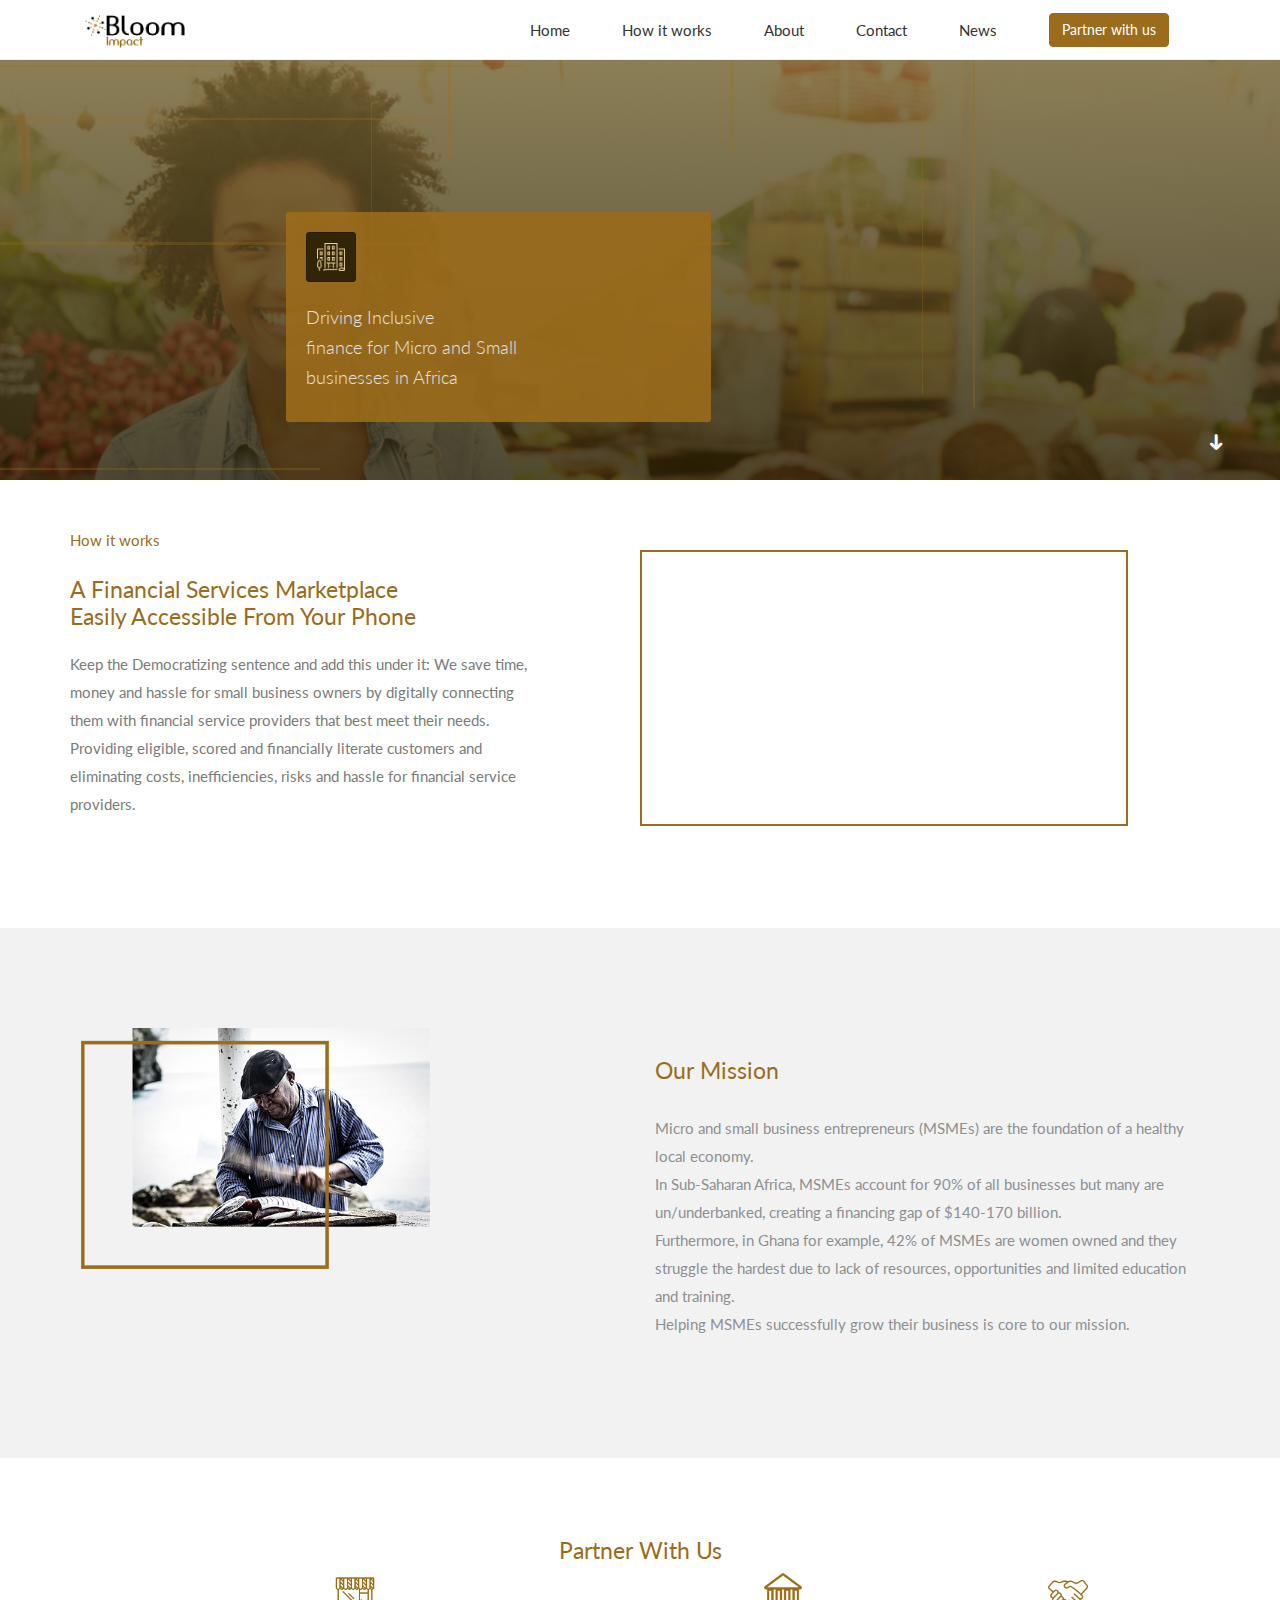
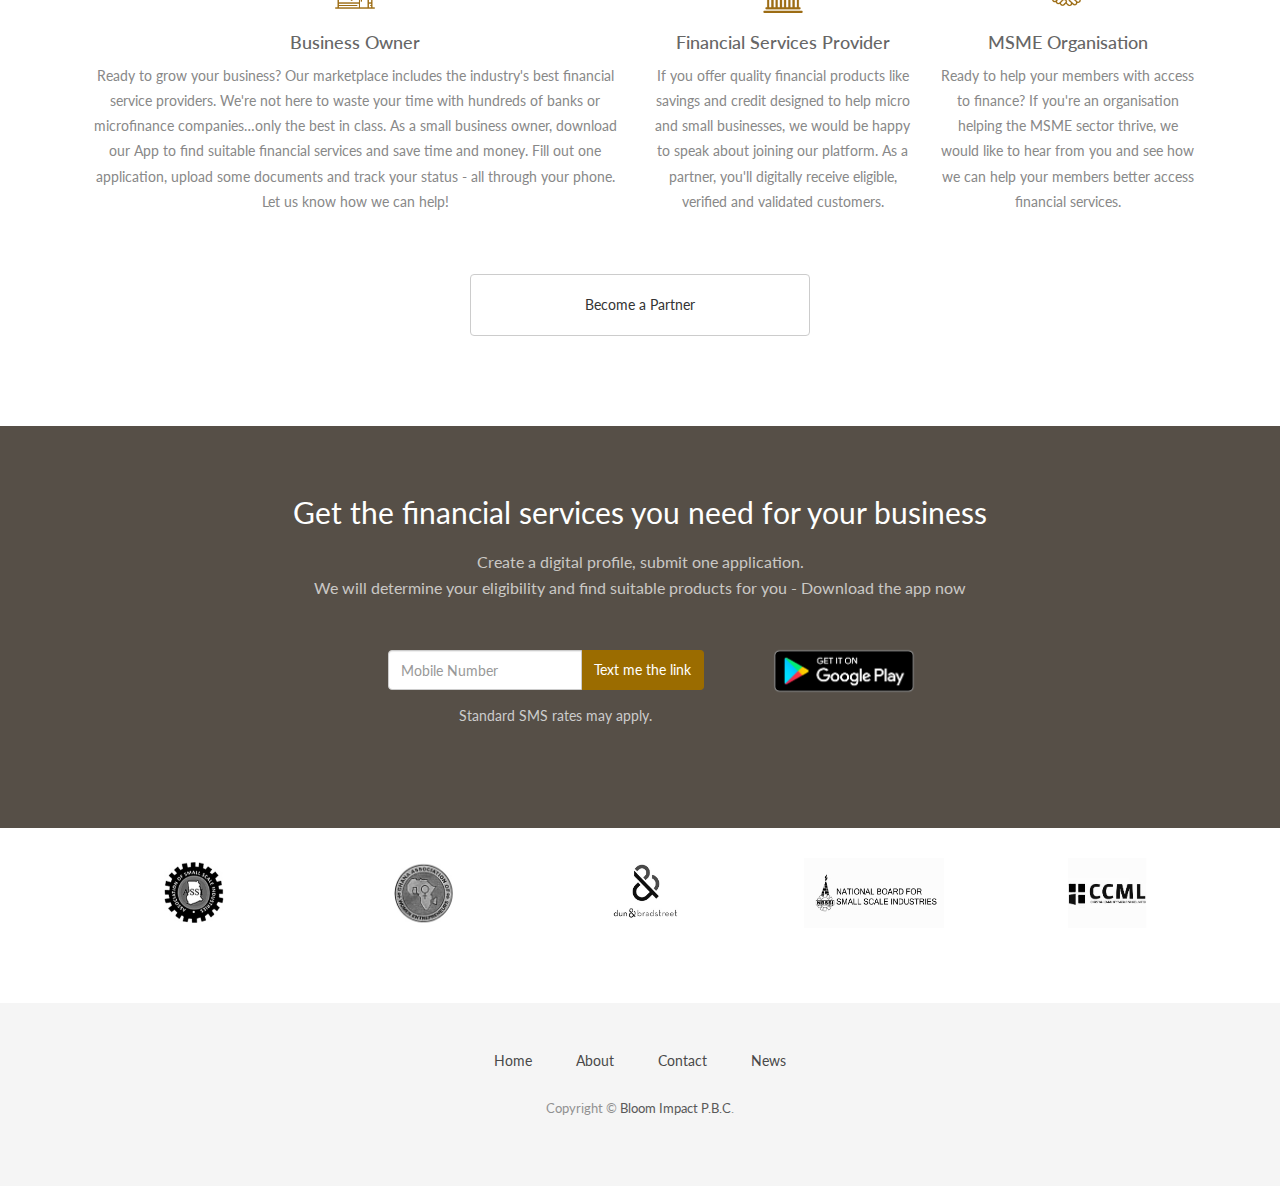
==== commit bff13631: "Full fix" ====
--- a/index.html
+++ b/index.html
@@ -4,7 +4,7 @@
    <meta charset="utf-8">
     <meta http-equiv="X-UA-Compatible" content="IE=edge">
     <title>Bloom Impact - A Financial partners Marketplace</title>
-    <meta name="description" content="">
+    <meta name="description" content="Bloom Impact - A Financial partners Marketplace">
     <meta name="viewport" content="width=device-width, initial-scale=1">
     <!-- Place favicon.ico and apple-touch-icon.png in the root directory -->
     <!-- Place favicon.ico and apple-touch-icon.png in the root directory -->
@@ -161,7 +161,7 @@
             </div>
           </div>
           <div class="col-sm-12 text-center">
-            <div class="col-sm-4 col-md-offset-4"><a class="btn btn-default btn-block btn-partner" href="#" >Become a Partner</a></div>
+            <div class="col-sm-4 col-md-offset-4"><a class="btn btn-default btn-block btn-partner" href="contact.html" >Become a Partner</a></div>
           </div>
         </div>
       </div>
--- a/css/style.css
+++ b/css/style.css
@@ -1039,8 +1039,8 @@
     margin-bottom: 30px;
   }
   .bloom-nav-b{
-  background-color: #2c2319 !important;
-  border: solid 1px #2c2319 !important;
+  background-color: #fff !important;
+  border: solid 1px #fff !important;
   }
   .social-icons i {
   margin-right: 14px !important;
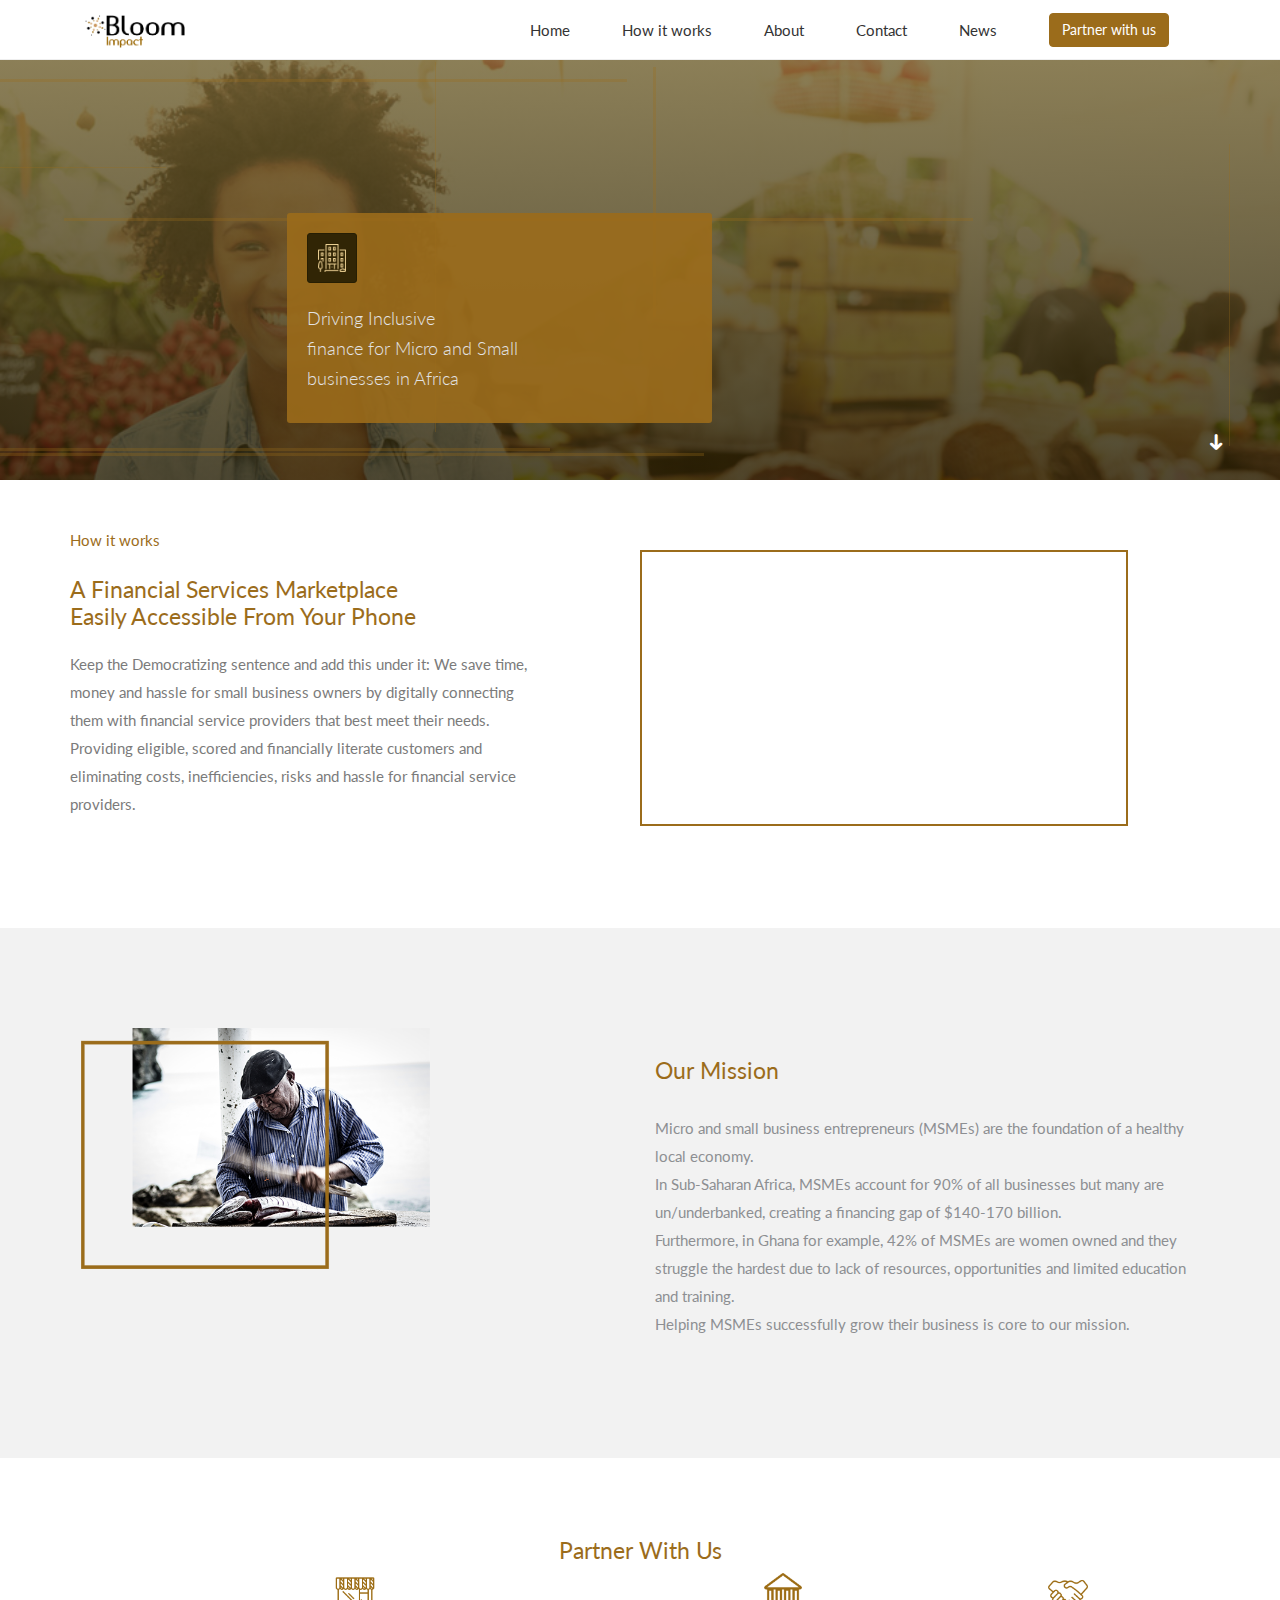
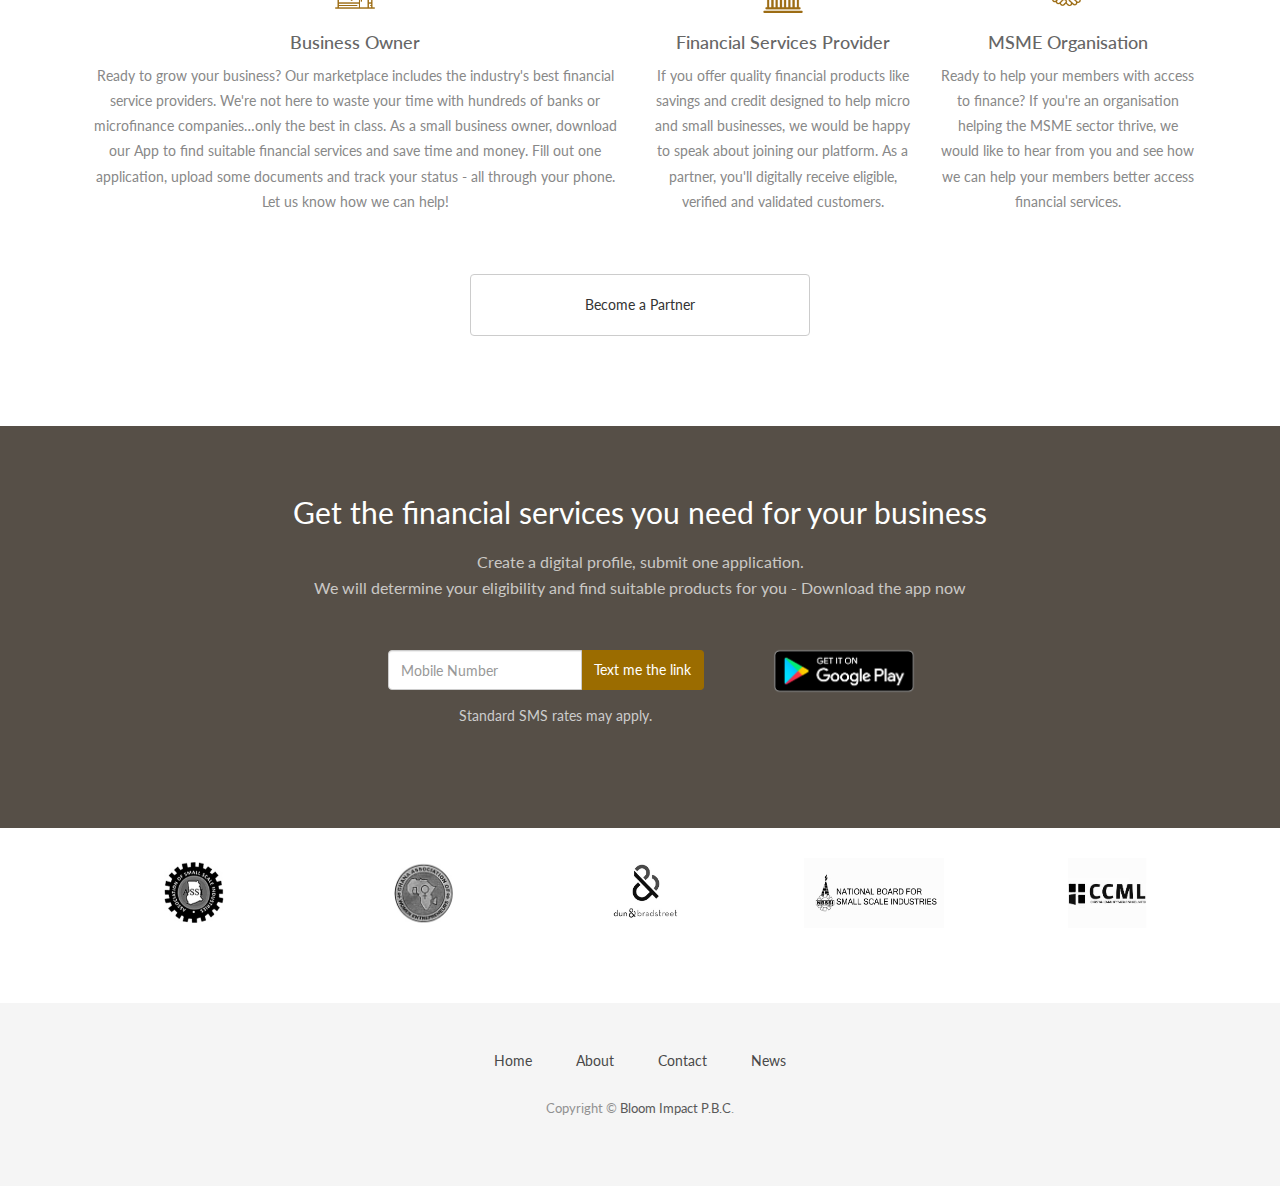
==== commit b37d1746: "New fix" ====
--- a/index.html
+++ b/index.html
@@ -161,7 +161,7 @@
             </div>
           </div>
           <div class="col-sm-12 text-center">
-            <div class="col-sm-4 col-md-offset-4"><a class="btn btn-default btn-block btn-partner" href="contact.html" >Become a Partner</a></div>
+            <div class="col-sm-4 col-md-offset-4"><a class="btn btn-default btn-block btn-partner" href="contact.html">Become a Partner</a></div>
           </div>
         </div>
       </div>
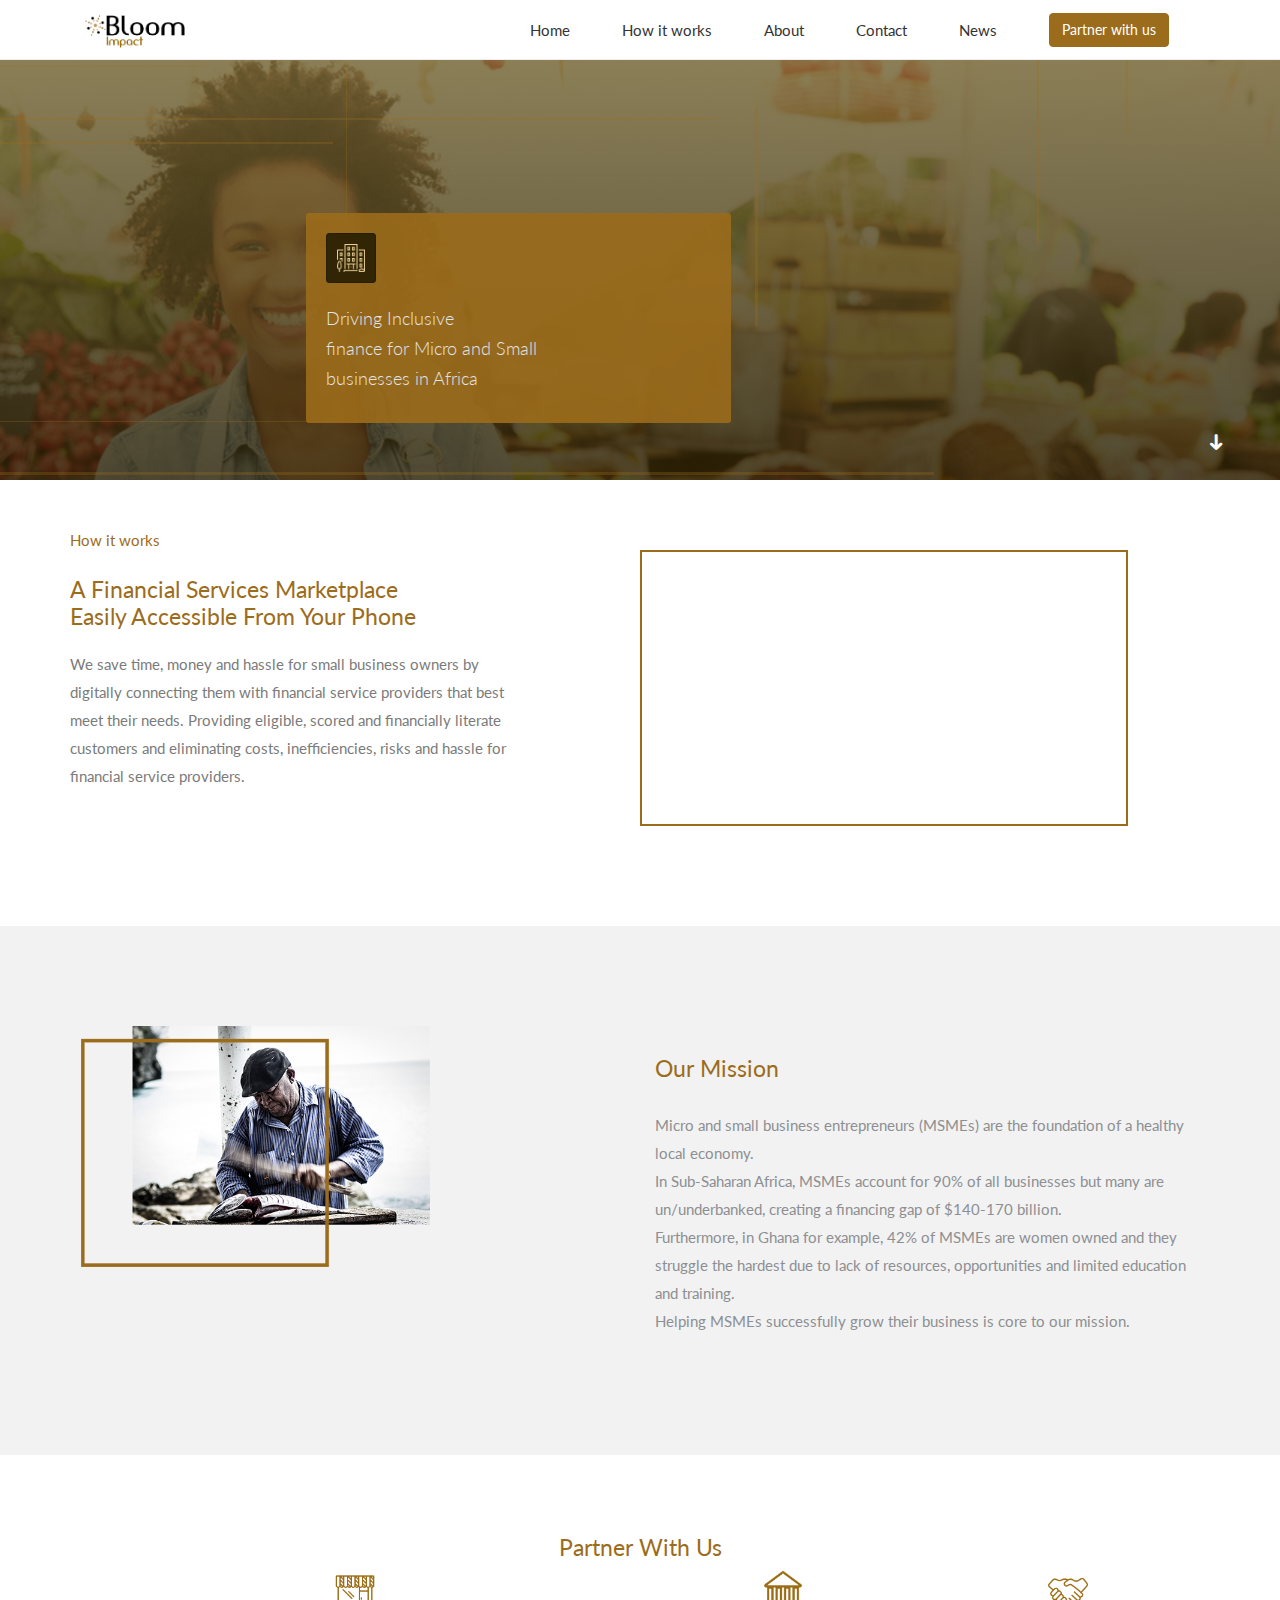
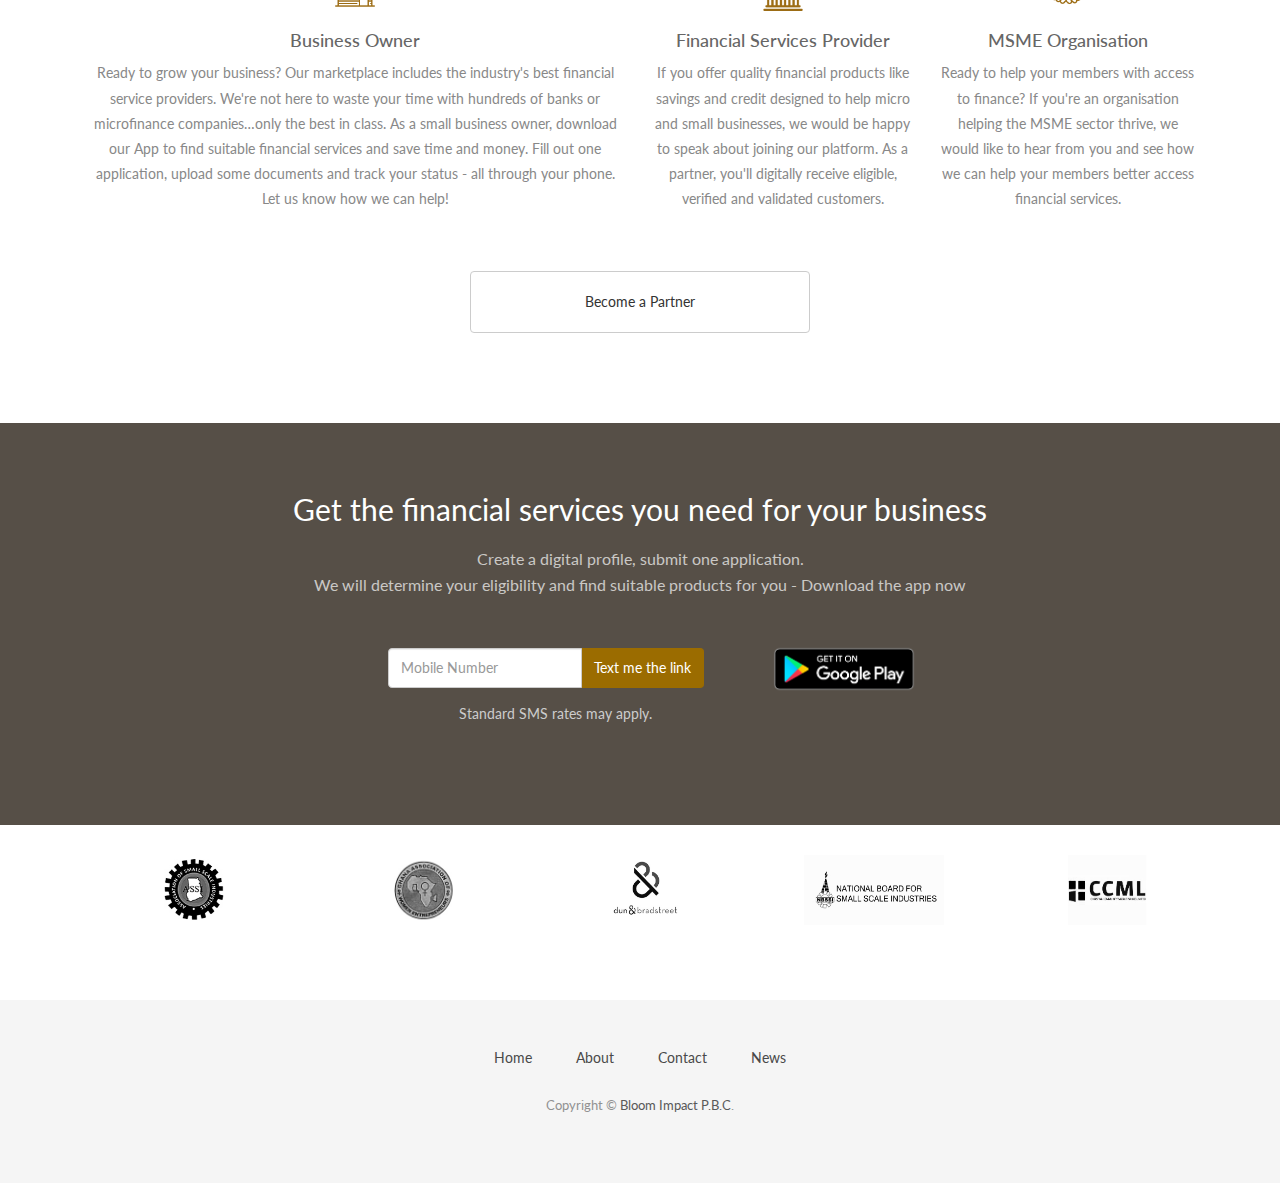
==== commit f6c2c23a: "how it works fix" ====
--- a/index.html
+++ b/index.html
@@ -96,8 +96,7 @@
                 <span class="bloom-title-info">How it works</span>
                 <h2 class="bloom-title">A financial services marketplace <br/>easily accessible from your phone</h2>
               </div>
-              <p>Keep the Democratizing sentence and add this under it:
-We save time, money and hassle for small business owners by digitally connecting them with financial service providers that best meet their needs.  Providing eligible, scored and financially literate customers and eliminating costs, inefficiencies, risks and hassle for financial service providers.</p>
+              <p>We save time, money and hassle for small business owners by digitally connecting them with financial service providers that best meet their needs.  Providing eligible, scored and financially literate customers and eliminating costs, inefficiencies, risks and hassle for financial service providers.</p>
             </div>
           </div>
           <div class="col-md-5 col-sm-offset-1 col-sm-5 col-xs-12 bloom-vid-wrap">
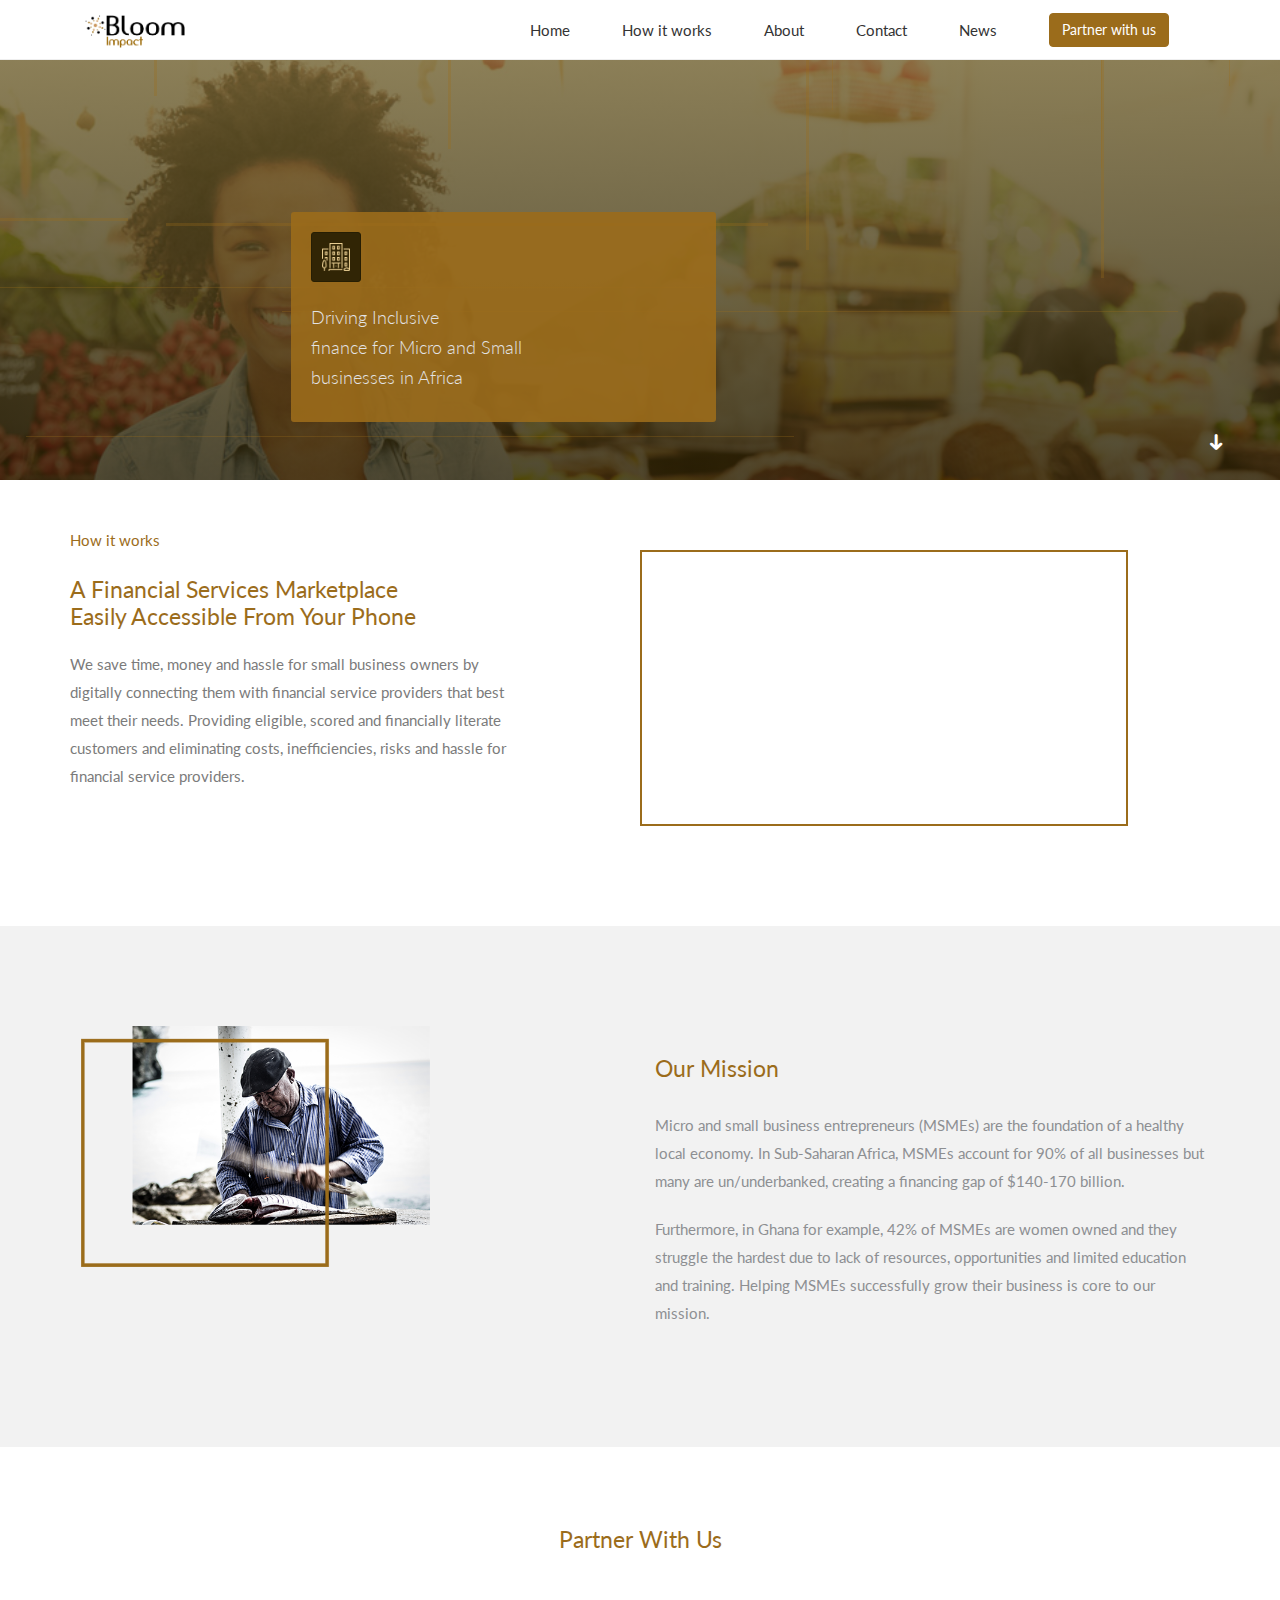
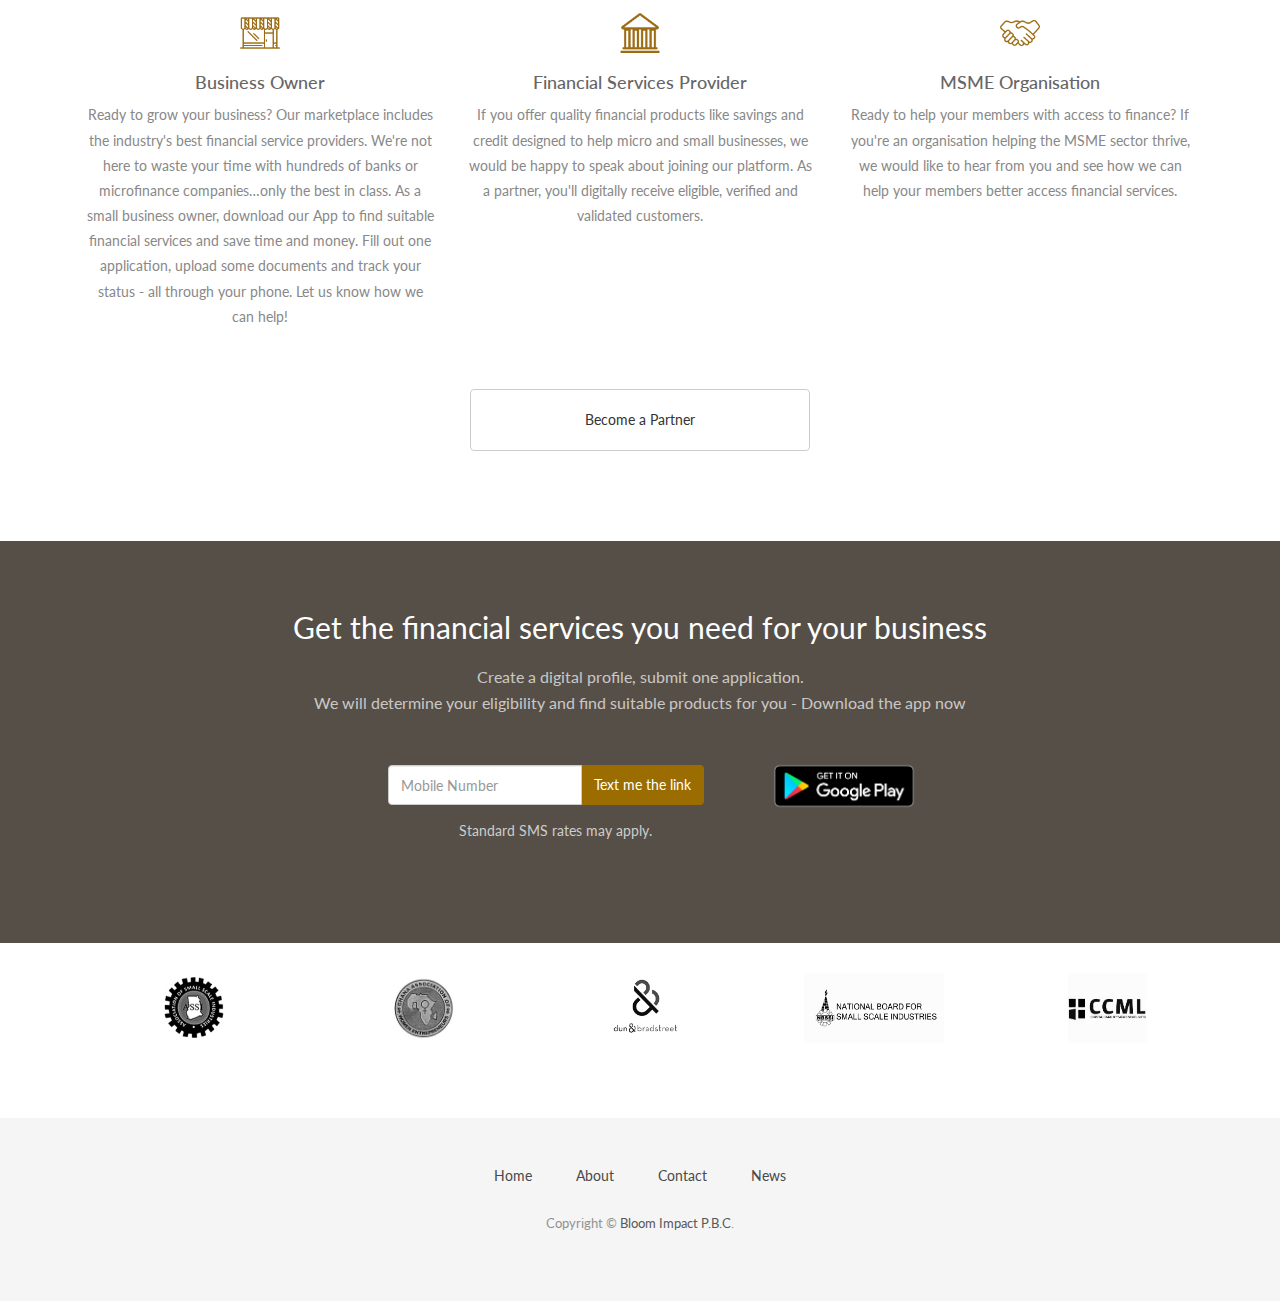
==== commit 00f0d203: "Hot fixes 2" ====
--- a/index.html
+++ b/index.html
@@ -117,10 +117,10 @@
                 <br/><br/>
                 <h2 class="bloom-title">Our Mission</h2>
               </div>
-          <p>Micro and small business entrepreneurs (MSMEs) are the foundation of a healthy local economy. <br/>In Sub-Saharan Africa, MSMEs account for 90% of all businesses but many are un/underbanked, creating a financing gap of $140-170 billion. 
-            <br/>
+          <p>Micro and small business entrepreneurs (MSMEs) are the foundation of a healthy local economy. In Sub-Saharan Africa, MSMEs account for 90% of all businesses but many are un/underbanked, creating a financing gap of $140-170 billion. 
+            </p>
+            <p>
 Furthermore, in Ghana for example, 42% of MSMEs are women owned and they struggle the hardest due to lack of resources, opportunities and limited education and training.  
-<br/>
 Helping MSMEs successfully grow their business is core to our mission.</p>
         </div>
       </div>
@@ -132,27 +132,27 @@
         <div class="row">
           <div class="col-sm-12">
           <div class="section-title text-center bloom-mg-remove">
-                <h2 class="bloom-title">Partner With Us</h2>
+                <h2 class="bloom-title" style="margin-bottom: 60px;">Partner With Us</h2>
               </div>
             </div>
         </div>
         <div class="col-sm-12">
         <div class="row ">
-          <div class="col-sm-6 col-md-6">
+          <div class="col-sm-6 col-md-4">
             <div class="partner-item">
               <img src="/img/p1.png">
               <h4>Business Owner</h4>
               <p>Ready to grow your business? Our marketplace includes the industry's best financial service providers. We're not here to waste your time with hundreds of banks or microfinance companies…only the best in class. As a small business owner, download our App to find suitable financial services and save time and money. Fill out one application, upload some documents and track your status  - all through your phone. Let us know how we can help!</p>
             </div>
           </div>
-          <div class="col-sm-6 col-md-3">
+          <div class="col-sm-6 col-md-4">
             <div class="partner-item">
               <img src="/img/p2.png">
               <h4>Financial Services Provider</h4>
               <p>If you offer quality financial products like savings and credit designed to help micro and small businesses, we would be happy to speak about joining our platform. As a partner, you'll digitally receive eligible, verified and validated customers. </p>
             </div>
           </div>
-          <div class="col-sm-6 col-md-3">
+          <div class="col-sm-6 col-md-4">
             <div class="partner-item">
               <img src="/img/p3.png">
               <h4>MSME Organisation</h4>
--- a/css/style.css
+++ b/css/style.css
@@ -1040,7 +1040,10 @@
   }
   .bloom-nav-b{
   background-color: #fff !important;
-  border: solid 1px #fff !important;
+  border: solid 1px #eee !important;
+  }
+  .bloom-nav-b > ul li{
+    margin-bottom: 15px !important;
   }
   .social-icons i {
   margin-right: 14px !important;
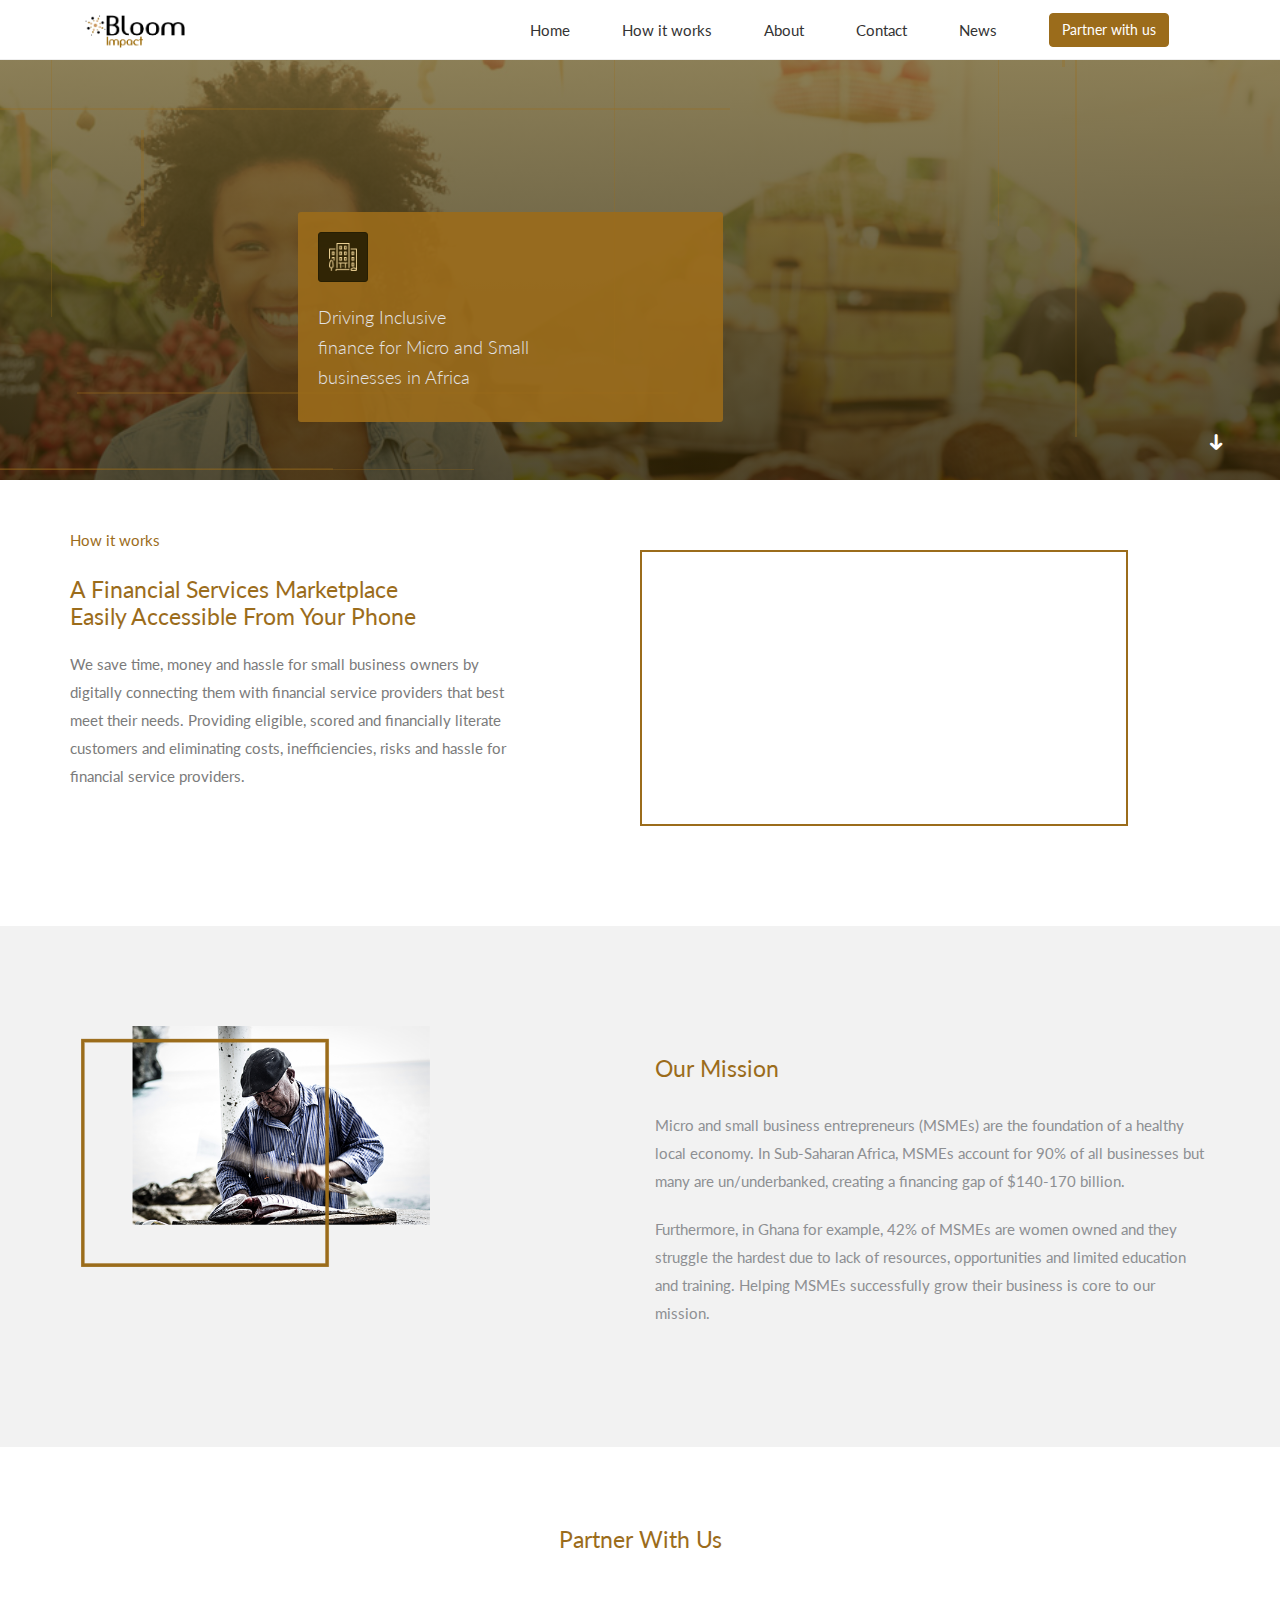
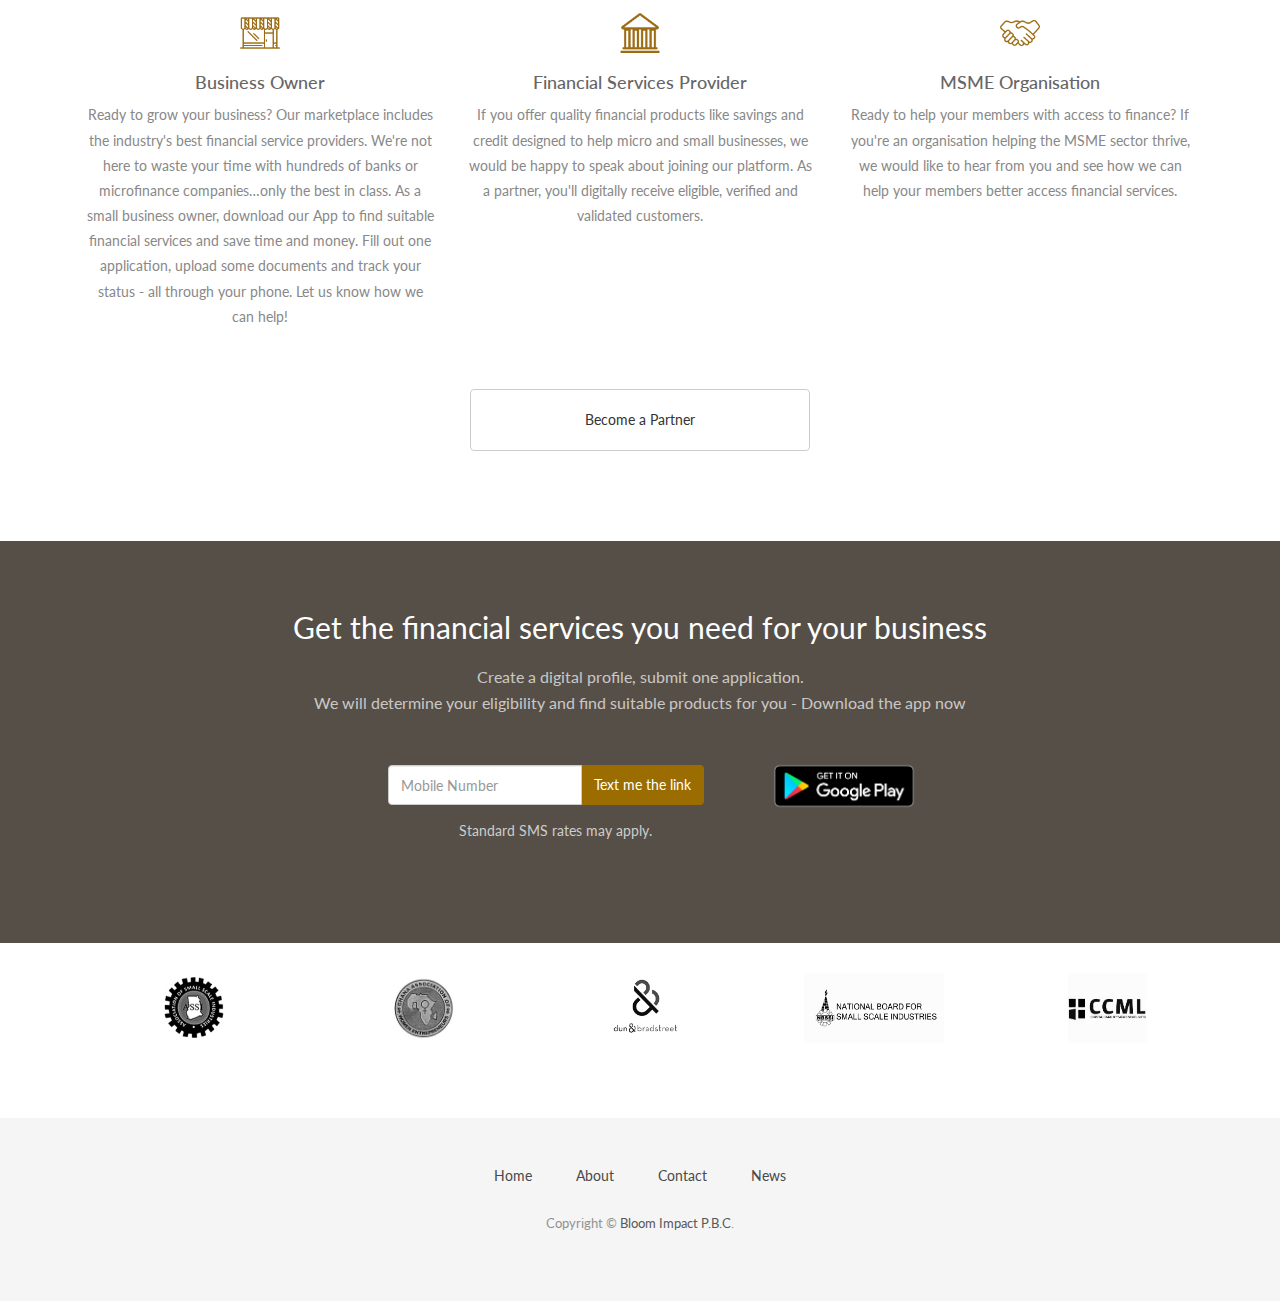
==== commit d7952155: "Hot fixes 2.1" ====
--- a/index.html
+++ b/index.html
@@ -182,981 +182,6 @@
       <br/>
       <div class="row">
         <div class="col-sm-6 col-xs-12 mg-top-sml">
-          <!--<div class="col-sm-2 col-xs-12">
-          <select name="country_code" class="bloomselect">
-      <option value="233" data-region="GH" class="ttdl-preview" selected>
-        +233
-      </option>
-        <option value="93" data-region="AF" data-placeholder="070 123 4567">
-          Afghanistan (+93)
-        </option>
-      
-        <option value="355" data-region="AL" data-placeholder="066 123 4567">
-          Albania (+355)
-        </option>
-      
-        <option value="213" data-region="DZ" data-placeholder="0551 23 45 67">
-          Algeria (+213)
-        </option>
-      
-        <option value="1" data-region="AS" data-placeholder="(684) 733-1234">
-          American Samoa (+1)
-        </option>
-      
-        <option value="376" data-region="AD" data-placeholder="312 345">
-          Andorra (+376)
-        </option>
-      
-        <option value="244" data-region="AO" data-placeholder="923 123 456">
-          Angola (+244)
-        </option>
-      
-        <option value="1" data-region="AI" data-placeholder="(264) 235-1234">
-          Anguilla (+1)
-        </option>
-      
-        <option value="1" data-region="AG" data-placeholder="(268) 464-1234">
-          Antigua and Barbuda (+1)
-        </option>
-      
-        <option value="54" data-region="AR" data-placeholder="011 15-2345-6789">
-          Argentina (+54)
-        </option>
-      
-        <option value="374" data-region="AM" data-placeholder="077 123456">
-          Armenia (+374)
-        </option>
-      
-        <option value="297" data-region="AW" data-placeholder="560 1234">
-          Aruba (+297)
-        </option>
-      
-        <option value="61" data-region="AU" data-placeholder="0412 345 678">
-          Australia (+61)
-        </option>
-      
-        <option value="43" data-region="AT" data-placeholder="0664 123456">
-          Austria (+43)
-        </option>
-      
-        <option value="994" data-region="AZ" data-placeholder="040 123 45 67">
-          Azerbaijan (+994)
-        </option>
-      
-        <option value="1" data-region="BS" data-placeholder="(242) 359-1234">
-          Bahamas (+1)
-        </option>
-      
-        <option value="973" data-region="BH" data-placeholder="3600 1234">
-          Bahrain (+973)
-        </option>
-      
-        <option value="880" data-region="BD" data-placeholder="01812-345678">
-          Bangladesh (+880)
-        </option>
-      
-        <option value="1" data-region="BB" data-placeholder="(246) 250-1234">
-          Barbados (+1)
-        </option>
-      
-        <option value="375" data-region="BY" data-placeholder="8 029 491-19-11">
-          Belarus (+375)
-        </option>
-      
-        <option value="32" data-region="BE" data-placeholder="0470 12 34 56">
-          Belgium (+32)
-        </option>
-      
-        <option value="501" data-region="BZ" data-placeholder="622-1234">
-          Belize (+501)
-        </option>
-      
-        <option value="229" data-region="BJ" data-placeholder="90 01 12 34">
-          Benin (+229)
-        </option>
-      
-        <option value="1" data-region="BM" data-placeholder="(441) 370-1234">
-          Bermuda (+1)
-        </option>
-      
-        <option value="975" data-region="BT" data-placeholder="17 12 34 56">
-          Bhutan (+975)
-        </option>
-      
-        <option value="591" data-region="BO" data-placeholder="71234567">
-          Bolivia (+591)
-        </option>
-      
-        <option value="599" data-region="BQ" data-placeholder="318 1234">
-          Bonaire, Sint Eustatius and Saba (+599)
-        </option>
-      
-        <option value="387" data-region="BA" data-placeholder="061 123 456">
-          Bosnia and Herzegovina (+387)
-        </option>
-      
-        <option value="267" data-region="BW" data-placeholder="71 123 456">
-          Botswana (+267)
-        </option>
-      
-        <option value="55" data-region="BR" data-placeholder="(11) 96123-4567">
-          Brazil (+55)
-        </option>
-      
-        <option value="246" data-region="IO" data-placeholder="380 1234">
-          British Indian Ocean Territory (+246)
-        </option>
-      
-        <option value="1" data-region="VG" data-placeholder="(284) 300-1234">
-          British Virgin Islands (+1)
-        </option>
-      
-        <option value="673" data-region="BN" data-placeholder="712 3456">
-          Brunei (+673)
-        </option>
-      
-        <option value="359" data-region="BG" data-placeholder="048 123 456">
-          Bulgaria (+359)
-        </option>
-      
-        <option value="226" data-region="BF" data-placeholder="70 12 34 56">
-          Burkina Faso (+226)
-        </option>
-      
-        <option value="257" data-region="BI" data-placeholder="79 56 12 34">
-          Burundi (+257)
-        </option>
-      
-        <option value="855" data-region="KH" data-placeholder="091 234 567">
-          Cambodia (+855)
-        </option>
-      
-        <option value="237" data-region="CM" data-placeholder="6 71 23 45 67">
-          Cameroon (+237)
-        </option>
-      
-        <option value="1" data-region="CA" data-placeholder="(204) 234-5678">
-          Canada (+1)
-        </option>
-      
-        <option value="238" data-region="CV" data-placeholder="991 12 34">
-          Cape Verde (+238)
-        </option>
-      
-        <option value="1" data-region="KY" data-placeholder="(345) 323-1234">
-          Cayman Islands (+1)
-        </option>
-      
-        <option value="236" data-region="CF" data-placeholder="70 01 23 45">
-          Central African Republic (+236)
-        </option>
-      
-        <option value="235" data-region="TD" data-placeholder="63 01 23 45">
-          Chad (+235)
-        </option>
-      
-        <option value="56" data-region="CL" data-placeholder="09 6123 4567">
-          Chile (+56)
-        </option>
-      
-        <option value="86" data-region="CN" data-placeholder="131 2345 6789">
-          China (+86)
-        </option>
-      
-        <option value="61" data-region="CX" data-placeholder="0412 345 678">
-          Christmas Island (+61)
-        </option>
-      
-        <option value="61" data-region="CC" data-placeholder="0412 345 678">
-          Cocos Islands (+61)
-        </option>
-      
-        <option value="57" data-region="CO" data-placeholder="321 1234567">
-          Colombia (+57)
-        </option>
-      
-        <option value="269" data-region="KM" data-placeholder="321 23 45">
-          Comoros (+269)
-        </option>
-      
-        <option value="242" data-region="CG" data-placeholder="06 123 4567">
-          Congo (+242)
-        </option>
-      
-        <option value="682" data-region="CK" data-placeholder="71 234">
-          Cook Islands (+682)
-        </option>
-      
-        <option value="506" data-region="CR" data-placeholder="8312 3456">
-          Costa Rica (+506)
-        </option>
-      
-        <option value="385" data-region="HR" data-placeholder="091 234 5678">
-          Croatia (+385)
-        </option>
-      
-        <option value="53" data-region="CU" data-placeholder="05 1234567">
-          Cuba (+53)
-        </option>
-      
-        <option value="599" data-region="CW" data-placeholder="9 518 1234">
-          Curaçao (+599)
-        </option>
-      
-        <option value="357" data-region="CY" data-placeholder="96 123456">
-          Cyprus (+357)
-        </option>
-      
-        <option value="420" data-region="CZ" data-placeholder="601 123 456">
-          Czech Republic (+420)
-        </option>
-      
-        <option value="225" data-region="CI" data-placeholder="01 23 45 67">
-          Côte d&#x27;Ivoire (+225)
-        </option>
-      
-        <option value="45" data-region="DK" data-placeholder="20 12 34 56">
-          Denmark (+45)
-        </option>
-      
-        <option value="253" data-region="DJ" data-placeholder="77 83 10 01">
-          Djibouti (+253)
-        </option>
-      
-        <option value="1" data-region="DM" data-placeholder="(767) 225-1234">
-          Dominica (+1)
-        </option>
-      
-        <option value="1" data-region="DO" data-placeholder="(809) 234-5678">
-          Dominican Republic (+1)
-        </option>
-      
-        <option value="593" data-region="EC" data-placeholder="099 123 4567">
-          Ecuador (+593)
-        </option>
-      
-        <option value="20" data-region="EG" data-placeholder="0100 123 4567">
-          Egypt (+20)
-        </option>
-      
-        <option value="503" data-region="SV" data-placeholder="7012 3456">
-          El Salvador (+503)
-        </option>
-      
-        <option value="240" data-region="GQ" data-placeholder="222 123 456">
-          Equatorial Guinea (+240)
-        </option>
-      
-        <option value="291" data-region="ER" data-placeholder="07 123 456">
-          Eritrea (+291)
-        </option>
-      
-        <option value="372" data-region="EE" data-placeholder="5123 4567">
-          Estonia (+372)
-        </option>
-      
-        <option value="251" data-region="ET" data-placeholder="091 123 4567">
-          Ethiopia (+251)
-        </option>
-      
-        <option value="500" data-region="FK" data-placeholder="51234">
-          Falkland Islands (+500)
-        </option>
-      
-        <option value="298" data-region="FO" data-placeholder="211234">
-          Faroe Islands (+298)
-        </option>
-      
-        <option value="679" data-region="FJ" data-placeholder="701 2345">
-          Fiji (+679)
-        </option>
-      
-        <option value="358" data-region="FI" data-placeholder="041 2345678">
-          Finland (+358)
-        </option>
-      
-        <option value="33" data-region="FR" data-placeholder="06 12 34 56 78">
-          France (+33)
-        </option>
-      
-        <option value="594" data-region="GF" data-placeholder="0694 20 12 34">
-          French Guiana (+594)
-        </option>
-      
-        <option value="689" data-region="PF" data-placeholder="87 12 34 56">
-          French Polynesia (+689)
-        </option>
-      
-        <option value="241" data-region="GA" data-placeholder="06 03 12 34">
-          Gabon (+241)
-        </option>
-      
-        <option value="220" data-region="GM" data-placeholder="301 2345">
-          Gambia (+220)
-        </option>
-      
-        <option value="995" data-region="GE" data-placeholder="555 12 34 56">
-          Georgia (+995)
-        </option>
-      
-        <option value="49" data-region="DE" data-placeholder="01512 3456789">
-          Germany (+49)
-        </option>
-      
-        <option value="233" data-region="GH" data-placeholder="023 123 4567">
-          Ghana (+233)
-        </option>
-      
-        <option value="350" data-region="GI" data-placeholder="57123456">
-          Gibraltar (+350)
-        </option>
-      
-        <option value="30" data-region="GR" data-placeholder="691 234 5678">
-          Greece (+30)
-        </option>
-      
-        <option value="299" data-region="GL" data-placeholder="22 12 34">
-          Greenland (+299)
-        </option>
-      
-        <option value="1" data-region="GD" data-placeholder="(473) 403-1234">
-          Grenada (+1)
-        </option>
-      
-        <option value="590" data-region="GP" data-placeholder="0690 30-1234">
-          Guadeloupe (+590)
-        </option>
-      
-        <option value="1" data-region="GU" data-placeholder="(671) 300-1234">
-          Guam (+1)
-        </option>
-      
-        <option value="502" data-region="GT" data-placeholder="5123 4567">
-          Guatemala (+502)
-        </option>
-      
-        <option value="44" data-region="GG" data-placeholder="07781 123456">
-          Guernsey (+44)
-        </option>
-      
-        <option value="224" data-region="GN" data-placeholder="601 12 34 56">
-          Guinea (+224)
-        </option>
-      
-        <option value="245" data-region="GW" data-placeholder="955 012 345">
-          Guinea-Bissau (+245)
-        </option>
-      
-        <option value="592" data-region="GY" data-placeholder="609 1234">
-          Guyana (+592)
-        </option>
-      
-        <option value="509" data-region="HT" data-placeholder="34 10 1234">
-          Haiti (+509)
-        </option>
-      
-        <option value="504" data-region="HN" data-placeholder="9123-4567">
-          Honduras (+504)
-        </option>
-      
-        <option value="852" data-region="HK" data-placeholder="5123 4567">
-          Hong Kong (+852)
-        </option>
-      
-        <option value="36" data-region="HU" data-placeholder="(20) 123 4567">
-          Hungary (+36)
-        </option>
-      
-        <option value="354" data-region="IS" data-placeholder="611 1234">
-          Iceland (+354)
-        </option>
-      
-        <option value="91" data-region="IN" data-placeholder="099876 54321">
-          India (+91)
-        </option>
-      
-        <option value="62" data-region="ID" data-placeholder="0812-345-678">
-          Indonesia (+62)
-        </option>
-      
-        <option value="98" data-region="IR" data-placeholder="0912 345 6789">
-          Iran (+98)
-        </option>
-      
-        <option value="964" data-region="IQ" data-placeholder="0791 234 5678">
-          Iraq (+964)
-        </option>
-      
-        <option value="353" data-region="IE" data-placeholder="085 012 3456">
-          Ireland (+353)
-        </option>
-      
-        <option value="44" data-region="IM" data-placeholder="07924 123456">
-          Isle Of Man (+44)
-        </option>
-      
-        <option value="972" data-region="IL" data-placeholder="050-123-4567">
-          Israel (+972)
-        </option>
-      
-        <option value="39" data-region="IT" data-placeholder="312 345 6789">
-          Italy (+39)
-        </option>
-      
-        <option value="1" data-region="JM" data-placeholder="(876) 210-1234">
-          Jamaica (+1)
-        </option>
-      
-        <option value="81" data-region="JP" data-placeholder="090-1234-5678">
-          Japan (+81)
-        </option>
-      
-        <option value="44" data-region="JE" data-placeholder="07797 123456">
-          Jersey (+44)
-        </option>
-      
-        <option value="962" data-region="JO" data-placeholder="07 9012 3456">
-          Jordan (+962)
-        </option>
-      
-        <option value="7" data-region="KZ" data-placeholder="8 (771) 000 9998">
-          Kazakhstan (+7)
-        </option>
-      
-        <option value="254" data-region="KE" data-placeholder="0712 123456">
-          Kenya (+254)
-        </option>
-      
-        <option value="686" data-region="KI" data-placeholder="72012345">
-          Kiribati (+686)
-        </option>
-      
-        <option value="965" data-region="KW" data-placeholder="500 12345">
-          Kuwait (+965)
-        </option>
-      
-        <option value="996" data-region="KG" data-placeholder="0700 123 456">
-          Kyrgyzstan (+996)
-        </option>
-      
-        <option value="856" data-region="LA" data-placeholder="020 23 123 456">
-          Laos (+856)
-        </option>
-      
-        <option value="371" data-region="LV" data-placeholder="21 234 567">
-          Latvia (+371)
-        </option>
-      
-        <option value="961" data-region="LB" data-placeholder="71 123 456">
-          Lebanon (+961)
-        </option>
-      
-        <option value="266" data-region="LS" data-placeholder="5012 3456">
-          Lesotho (+266)
-        </option>
-      
-        <option value="231" data-region="LR" data-placeholder="0770 123 456">
-          Liberia (+231)
-        </option>
-      
-        <option value="218" data-region="LY" data-placeholder="091-2345678">
-          Libya (+218)
-        </option>
-      
-        <option value="423" data-region="LI" data-placeholder="660 234 567">
-          Liechtenstein (+423)
-        </option>
-      
-        <option value="370" data-region="LT" data-placeholder="(8-612) 34567">
-          Lithuania (+370)
-        </option>
-      
-        <option value="352" data-region="LU" data-placeholder="628 123 456">
-          Luxembourg (+352)
-        </option>
-      
-        <option value="853" data-region="MO" data-placeholder="6612 3456">
-          Macao (+853)
-        </option>
-      
-        <option value="389" data-region="MK" data-placeholder="072 345 678">
-          Macedonia (+389)
-        </option>
-      
-        <option value="261" data-region="MG" data-placeholder="032 12 345 67">
-          Madagascar (+261)
-        </option>
-      
-        <option value="265" data-region="MW" data-placeholder="0991 23 45 67">
-          Malawi (+265)
-        </option>
-      
-        <option value="60" data-region="MY" data-placeholder="012-345 6789">
-          Malaysia (+60)
-        </option>
-      
-        <option value="960" data-region="MV" data-placeholder="771-2345">
-          Maldives (+960)
-        </option>
-      
-        <option value="223" data-region="ML" data-placeholder="65 01 23 45">
-          Mali (+223)
-        </option>
-      
-        <option value="356" data-region="MT" data-placeholder="9696 1234">
-          Malta (+356)
-        </option>
-      
-        <option value="692" data-region="MH" data-placeholder="235-1234">
-          Marshall Islands (+692)
-        </option>
-      
-        <option value="596" data-region="MQ" data-placeholder="0696 20 12 34">
-          Martinique (+596)
-        </option>
-      
-        <option value="222" data-region="MR" data-placeholder="22 12 34 56">
-          Mauritania (+222)
-        </option>
-      
-        <option value="230" data-region="MU" data-placeholder="5251 2345">
-          Mauritius (+230)
-        </option>
-      
-        <option value="262" data-region="YT" data-placeholder="0639 12 34 56">
-          Mayotte (+262)
-        </option>
-      
-        <option value="52" data-region="MX" data-placeholder="044 222 123 4567">
-          Mexico (+52)
-        </option>
-      
-        <option value="691" data-region="FM" data-placeholder="350 1234">
-          Micronesia (+691)
-        </option>
-      
-        <option value="373" data-region="MD" data-placeholder="0621 12 345">
-          Moldova (+373)
-        </option>
-      
-        <option value="377" data-region="MC" data-placeholder="06 12 34 56 78">
-          Monaco (+377)
-        </option>
-      
-        <option value="976" data-region="MN" data-placeholder="8812 3456">
-          Mongolia (+976)
-        </option>
-      
-        <option value="382" data-region="ME" data-placeholder="067 622 901">
-          Montenegro (+382)
-        </option>
-      
-        <option value="1" data-region="MS" data-placeholder="(664) 492-3456">
-          Montserrat (+1)
-        </option>
-      
-        <option value="212" data-region="MA" data-placeholder="0650-123456">
-          Morocco (+212)
-        </option>
-      
-        <option value="258" data-region="MZ" data-placeholder="82 123 4567">
-          Mozambique (+258)
-        </option>
-      
-        <option value="95" data-region="MM" data-placeholder="09 212 3456">
-          Myanmar (+95)
-        </option>
-      
-        <option value="264" data-region="NA" data-placeholder="081 123 4567">
-          Namibia (+264)
-        </option>
-      
-        <option value="674" data-region="NR" data-placeholder="555 1234">
-          Nauru (+674)
-        </option>
-      
-        <option value="977" data-region="NP" data-placeholder="984-1234567">
-          Nepal (+977)
-        </option>
-      
-        <option value="31" data-region="NL" data-placeholder="06 12345678">
-          Netherlands (+31)
-        </option>
-      
-        <option value="687" data-region="NC" data-placeholder="75.12.34">
-          New Caledonia (+687)
-        </option>
-      
-        <option value="64" data-region="NZ" data-placeholder="021 123 4567">
-          New Zealand (+64)
-        </option>
-      
-        <option value="505" data-region="NI" data-placeholder="8123 4567">
-          Nicaragua (+505)
-        </option>
-      
-        <option value="227" data-region="NE" data-placeholder="93 12 34 56">
-          Niger (+227)
-        </option>
-      
-        <option value="234" data-region="NG" data-placeholder="0802 123 4567">
-          Nigeria (+234)
-        </option>
-      
-        <option value="683" data-region="NU" data-placeholder="1234">
-          Niue (+683)
-        </option>
-      
-        <option value="672" data-region="NF" data-placeholder="3 81234">
-          Norfolk Island (+672)
-        </option>
-      
-        <option value="850" data-region="KP" data-placeholder="0192 123 4567">
-          North Korea (+850)
-        </option>
-      
-        <option value="1" data-region="MP" data-placeholder="(670) 234-5678">
-          Northern Mariana Islands (+1)
-        </option>
-      
-        <option value="47" data-region="NO" data-placeholder="406 12 345">
-          Norway (+47)
-        </option>
-      
-        <option value="968" data-region="OM" data-placeholder="9212 3456">
-          Oman (+968)
-        </option>
-      
-        <option value="92" data-region="PK" data-placeholder="0301 2345678">
-          Pakistan (+92)
-        </option>
-      
-        <option value="680" data-region="PW" data-placeholder="620 1234">
-          Palau (+680)
-        </option>
-      
-        <option value="970" data-region="PS" data-placeholder="0599 123 456">
-          Palestine (+970)
-        </option>
-      
-        <option value="507" data-region="PA" data-placeholder="6001-2345">
-          Panama (+507)
-        </option>
-      
-        <option value="675" data-region="PG" data-placeholder="681 2345">
-          Papua New Guinea (+675)
-        </option>
-      
-        <option value="595" data-region="PY" data-placeholder="0961 456789">
-          Paraguay (+595)
-        </option>
-      
-        <option value="51" data-region="PE" data-placeholder="912 345 678">
-          Peru (+51)
-        </option>
-      
-        <option value="63" data-region="PH" data-placeholder="0905 123 4567">
-          Philippines (+63)
-        </option>
-      
-        <option value="48" data-region="PL" data-placeholder="512 345 678">
-          Poland (+48)
-        </option>
-      
-        <option value="351" data-region="PT" data-placeholder="912 345 678">
-          Portugal (+351)
-        </option>
-      
-        <option value="1" data-region="PR" data-placeholder="(787) 234-5678">
-          Puerto Rico (+1)
-        </option>
-      
-        <option value="974" data-region="QA" data-placeholder="3312 3456">
-          Qatar (+974)
-        </option>
-      
-        <option value="262" data-region="RE" data-placeholder="0692 12 34 56">
-          Reunion (+262)
-        </option>
-      
-        <option value="40" data-region="RO" data-placeholder="0712 345 678">
-          Romania (+40)
-        </option>
-      
-        <option value="7" data-region="RU" data-placeholder="8 (912) 345-67-89">
-          Russia (+7)
-        </option>
-      
-        <option value="250" data-region="RW" data-placeholder="0720 123 456">
-          Rwanda (+250)
-        </option>
-      
-        <option value="590" data-region="BL" data-placeholder="0690 30-1234">
-          Saint Barthélemy (+590)
-        </option>
-      
-        <option value="290" data-region="SH" data-placeholder="22158">
-          Saint Helena (+290)
-        </option>
-      
-        <option value="1" data-region="KN" data-placeholder="(869) 765-2917">
-          Saint Kitts And Nevis (+1)
-        </option>
-      
-        <option value="1" data-region="LC" data-placeholder="(758) 284-5678">
-          Saint Lucia (+1)
-        </option>
-      
-        <option value="590" data-region="MF" data-placeholder="0690 30-1234">
-          Saint Martin (+590)
-        </option>
-      
-        <option value="508" data-region="PM" data-placeholder="055 12 34">
-          Saint Pierre And Miquelon (+508)
-        </option>
-      
-        <option value="1" data-region="VC" data-placeholder="(784) 430-1234">
-          Saint Vincent And The Grenadines (+1)
-        </option>
-      
-        <option value="685" data-region="WS" data-placeholder="601234">
-          Samoa (+685)
-        </option>
-      
-        <option value="378" data-region="SM" data-placeholder="66 66 12 12">
-          San Marino (+378)
-        </option>
-      
-        <option value="239" data-region="ST" data-placeholder="981 2345">
-          Sao Tome And Principe (+239)
-        </option>
-      
-        <option value="966" data-region="SA" data-placeholder="051 234 5678">
-          Saudi Arabia (+966)
-        </option>
-      
-        <option value="221" data-region="SN" data-placeholder="70 123 45 67">
-          Senegal (+221)
-        </option>
-      
-        <option value="381" data-region="RS" data-placeholder="060 1234567">
-          Serbia (+381)
-        </option>
-      
-        <option value="248" data-region="SC" data-placeholder="2 510 123">
-          Seychelles (+248)
-        </option>
-      
-        <option value="232" data-region="SL" data-placeholder="(025) 123456">
-          Sierra Leone (+232)
-        </option>
-      
-        <option value="65" data-region="SG" data-placeholder="8123 4567">
-          Singapore (+65)
-        </option>
-      
-        <option value="1" data-region="SX" data-placeholder="(721) 520-5678">
-          Sint Maarten (Dutch part) (+1)
-        </option>
-      
-        <option value="421" data-region="SK" data-placeholder="0912 123 456">
-          Slovakia (+421)
-        </option>
-      
-        <option value="386" data-region="SI" data-placeholder="031 234 567">
-          Slovenia (+386)
-        </option>
-      
-        <option value="677" data-region="SB" data-placeholder="74 21234">
-          Solomon Islands (+677)
-        </option>
-      
-        <option value="252" data-region="SO" data-placeholder="7 1123456">
-          Somalia (+252)
-        </option>
-      
-        <option value="27" data-region="ZA" data-placeholder="071 123 4567">
-          South Africa (+27)
-        </option>
-      
-        <option value="82" data-region="KR" data-placeholder="010-0000-0000">
-          South Korea (+82)
-        </option>
-      
-        <option value="211" data-region="SS" data-placeholder="0977 123 456">
-          South Sudan (+211)
-        </option>
-      
-        <option value="34" data-region="ES" data-placeholder="612 34 56 78">
-          Spain (+34)
-        </option>
-      
-        <option value="94" data-region="LK" data-placeholder="071 234 5678">
-          Sri Lanka (+94)
-        </option>
-      
-        <option value="249" data-region="SD" data-placeholder="091 123 1234">
-          Sudan (+249)
-        </option>
-      
-        <option value="597" data-region="SR" data-placeholder="741-2345">
-          Suriname (+597)
-        </option>
-      
-        <option value="47" data-region="SJ" data-placeholder="412 34 567">
-          Svalbard And Jan Mayen (+47)
-        </option>
-      
-        <option value="268" data-region="SZ" data-placeholder="7612 3456">
-          Swaziland (+268)
-        </option>
-      
-        <option value="46" data-region="SE" data-placeholder="070-123 45 67">
-          Sweden (+46)
-        </option>
-      
-        <option value="41" data-region="CH" data-placeholder="078 123 45 67">
-          Switzerland (+41)
-        </option>
-      
-        <option value="963" data-region="SY" data-placeholder="0944 567 890">
-          Syria (+963)
-        </option>
-      
-        <option value="886" data-region="TW" data-placeholder="0912 345 678">
-          Taiwan (+886)
-        </option>
-      
-        <option value="992" data-region="TJ" data-placeholder="(8) 917 12 3456">
-          Tajikistan (+992)
-        </option>
-      
-        <option value="255" data-region="TZ" data-placeholder="0621 234 567">
-          Tanzania (+255)
-        </option>
-      
-        <option value="66" data-region="TH" data-placeholder="081 234 5678">
-          Thailand (+66)
-        </option>
-      
-        <option value="243" data-region="CD" data-placeholder="0991 234 567">
-          The Democratic Republic Of Congo (+243)
-        </option>
-      
-        <option value="670" data-region="TL" data-placeholder="7721 2345">
-          Timor-Leste (+670)
-        </option>
-      
-        <option value="228" data-region="TG" data-placeholder="90 11 23 45">
-          Togo (+228)
-        </option>
-      
-        <option value="690" data-region="TK" data-placeholder="7290">
-          Tokelau (+690)
-        </option>
-      
-        <option value="676" data-region="TO" data-placeholder="771 5123">
-          Tonga (+676)
-        </option>
-      
-        <option value="1" data-region="TT" data-placeholder="(868) 291-1234">
-          Trinidad and Tobago (+1)
-        </option>
-      
-        <option value="216" data-region="TN" data-placeholder="20 123 456">
-          Tunisia (+216)
-        </option>
-      
-        <option value="90" data-region="TR" data-placeholder="0501 234 5678">
-          Turkey (+90)
-        </option>
-      
-        <option value="993" data-region="TM" data-placeholder="8 66 123456">
-          Turkmenistan (+993)
-        </option>
-      
-        <option value="1" data-region="TC" data-placeholder="(649) 231-1234">
-          Turks And Caicos Islands (+1)
-        </option>
-      
-        <option value="688" data-region="TV" data-placeholder="901234">
-          Tuvalu (+688)
-        </option>
-      
-        <option value="1" data-region="VI" data-placeholder="(340) 642-1234">
-          U.S. Virgin Islands (+1)
-        </option>
-      
-        <option value="256" data-region="UG" data-placeholder="0712 345678">
-          Uganda (+256)
-        </option>
-      
-        <option value="380" data-region="UA" data-placeholder="039 123 4567">
-          Ukraine (+380)
-        </option>
-      
-        <option value="971" data-region="AE" data-placeholder="050 123 4567">
-          United Arab Emirates (+971)
-        </option>
-      
-        <option value="44" data-region="GB" data-placeholder="07400 123456">
-          United Kingdom (+44)
-        </option>
-      
-        <option value="1" data-region="US" data-placeholder="(201) 555-0123">
-          United States (+1)
-        </option>
-      
-        <option value="598" data-region="UY" data-placeholder="094 231 234">
-          Uruguay (+598)
-        </option>
-      
-        <option value="998" data-region="UZ" data-placeholder="8 91 234 56 78">
-          Uzbekistan (+998)
-        </option>
-      
-        <option value="678" data-region="VU" data-placeholder="591 2345">
-          Vanuatu (+678)
-        </option>
-      
-        <option value="39" data-region="VA" data-placeholder="312 345 6789">
-          Vatican (+39)
-        </option>
-      
-        <option value="58" data-region="VE" data-placeholder="0412-1234567">
-          Venezuela (+58)
-        </option>
-      
-        <option value="84" data-region="VN" data-placeholder="091 234 56 78">
-          Vietnam (+84)
-        </option>
-      
-        <option value="681" data-region="WF" data-placeholder="50 12 34">
-          Wallis And Futuna (+681)
-        </option>
-      
-        <option value="212" data-region="EH" data-placeholder="0650-123456">
-          Western Sahara (+212)
-        </option>
-      
-        <option value="967" data-region="YE" data-placeholder="0712 345 678">
-          Yemen (+967)
-        </option>
-      
-        <option value="260" data-region="ZM" data-placeholder="095 5123456">
-          Zambia (+260)
-        </option>
-      
-        <option value="263" data-region="ZW" data-placeholder="071 123 4567">
-          Zimbabwe (+263)
-        </option>
-      
-        <option value="358" data-region="AX" data-placeholder="041 2345678">
-          Åland Islands (+358)
-        </option>
-      
-    </select>
-      </div>-->
       <div class="col-sm-12 col-xs-12">
         <div class="input-group">
             <input type="text" class="form-control bloominput" name="validate-text" id="validate-text" placeholder="Mobile Number" required>
